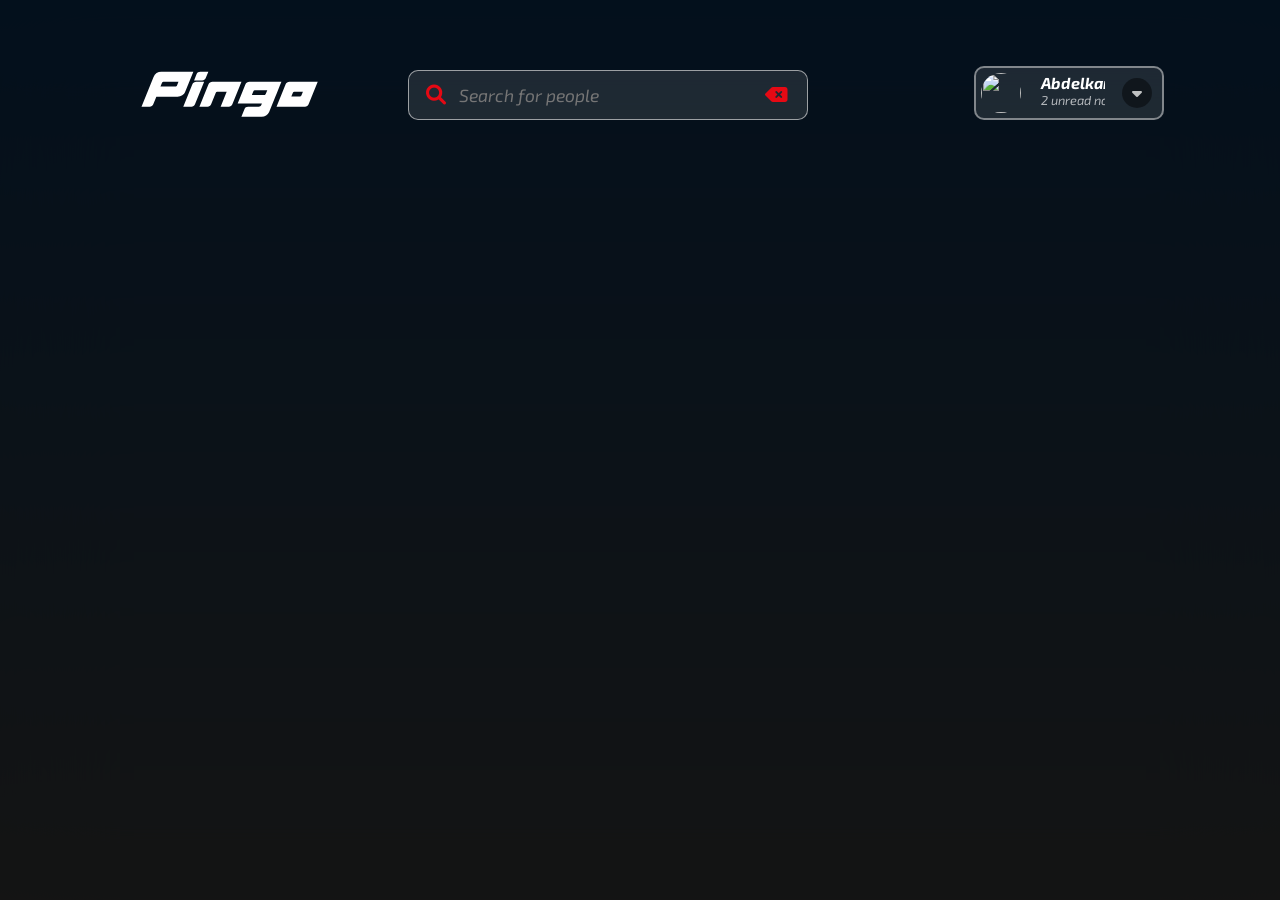
==== frontend/front/index.html @ 572f41f1 "update" ====
<!DOCTYPE html>

<html lang="en">
    <head>
        <meta name="view-transition" content="same-origin" />
        <meta charset="UTF-8">
        <meta name="viewport" content="width=device-width, initial-scale=1.0">
        <link rel="icon" href="images/favicon.ico" type="image/x-icon">
        <link rel="stylesheet" href="styles/style.css">
        <link rel="stylesheet" href="https://cdnjs.cloudflare.com/ajax/libs/font-awesome/6.0.0-beta3/css/all.min.css" integrity="sha512-Fo3rlrZj/k7ujTnHg4CGR2D7kSs0v4LLanw2qksYuRlEzO+tcaEPQogQ0KaoGN26/zrn20ImR1DfuLWnOo7aBA==" crossorigin="anonymous" referrerpolicy="no-referrer" />
        <link rel="stylesheet" href="styles/profile.css">
        <link rel="stylesheet" href="styles/tournament.css">
        <link rel="stylesheet" href="styles/game.css">
        <link href='https://unpkg.com/boxicons@2.1.4/css/boxicons.min.css' rel='stylesheet'>
        <link rel="stylesheet" href="https://cdnjs.cloudflare.com/ajax/libs/font-awesome/6.0.0-beta3/css/all.min.css">
        <link id="bootstrap-id" href="" rel="stylesheet">

        <title>ft_transendence</title>
    </head>
    <body>

        <!-- <header id="search-bar"> -->
        <!---->
        <!-- </header> -->
        <div class="sidebar" id="navbar">
            <div class="top">
                <div class="logo">
                    <i class='bx bxs-planet'></i>
                     &nbsp;
                     &nbsp; 
                     &nbsp;
                    <span>Transendence</span>
                </div>
                <i class="bx bx-menu"id="btn"></i>
            </div>

            <div class="user">
                <img src="./images/42-logo.png" alt="me" class="user-img" id="user-photo">
                <div>
                    <p class="bold"  id="user-username">youssef</p>
                    <p  id="user-email">bourais</p>
                </div>
            </div>

            <ul>
                <li class="nav-icons">
                    <a href="/profile" data-view="/profile" class="barinpute">
                        <i class='bx bxs-group'></i>
                        <span class="nav-item" >Profile</span>

                    </a>
                    <!-- <span class="tooltip">Profile</span> -->

                </li>

                <li class="nav-icons">
                    <a  href="/chat" data-view="/chat" class="barinpute">
                        <i class='bx bxs-conversation'></i>
                        <span class="nav-item">Chat</span>
                    </a>
                    <!-- <span class="tooltip">Chat</span> -->
                </li>


                <li class="nav-icons">
                    <a  href="/game" data-view="/game" class="barinpute">
                        <i class='bx bxs-game' ></i>
                        <span class="nav-item">Game</span>
                    </a>
                    <!-- <span class="tooltip">Game</span> -->
                </li>

                <li class="nav-icons">
                    <a  href="/tournament" data-view="/tournament" class="barinpute">
                        <i class='bx bxs-trophy'></i>
                        <span class="nav-item">Tournament</span>
                    </a>
                    <!-- <span class="tooltip">Tournament</span> -->
                </li>

                <li id="logout" class="last-item">
                    <a href="">
                        <i class="bx bx-log-out"></i>
                        <span class="nav-item">Logout</span>

                    </a>
                    <!-- <span class="tooltip">logout</span> -->
                </li>

            </ul>
        </div>

        <!-- <nav class="navbar"> -->


        <!-- </nav> -->

        <div id="content">
            <div class="container-chat">
                <div class="block-container-nav-bar">
                </div>
               
                <!-- main -->
                <div class="container-main" id="container-main">
                    <!-- start top nav bar -->
                    <div id="bruh" class="container-top" >
                        <div class="container-title">
                            <img src="./images/Pingo.svg" alt="" srcset="">
                        </div>
                        <div class="container-search" style="position: relative;">
                            <div class="search">
                                <input type="search" placeholder="Search for people" id="input_search">
                                <i class="fa-solid fa-magnifying-glass"></i>
                                <i class="fa-solid fa-delete-left" id="delete"></i> 
                            </div>
                            <div class="container-outputs" id="container-outputs">
                                <div class="container-out-image">
                                    <img id="img-search" src="" alt="" srcset="">
                                </div>
                                <div class="container-out-name">
                                    <p id="name-search"></p>
                                </div>
                                <div class="container-out-friend" id="button-friend">
                                    <button >profile</button>
                                </div>
                                <div class="container-out-friend2" id="button-friend2">
                                    <button >No profile</button>
                                </div>
                            </div>

                        </div>
                        
                        <div class="container-profile">
                            <div class="profile">
                                <img class="avatars" src="" alt="">
                                <div class="container-notification">
                                    <p id="nameNotification">Abdelkarim hajji</p>
                                    <p>2 unread notifications</p>
                                </div>
                                <div class="icon-down">
                                    <div class="container-icon">
                                        <i class="fa-solid fa-caret-down"></i>
                                    </div>
                                </div>
                            </div>
                        </div>

                        
                    </div>
                    <!-- end top nav bar -->
                    <div id="con">

                    </div>

                </div>
            </div>
        </div>
        <!-- <div id="loginn">
        </div> -->

        <script type="module" src="app.js"> </script>
        <script src="https://code.jquery.com/jquery-3.5.1.slim.min.js"></script>
        <script src="https://cdn.jsdelivr.net/npm/@popperjs/core@2.9.3/dist/umd/popper.min.js"></script>
        <script src="https://stackpath.bootstrapcdn.com/bootstrap/4.5.2/js/bootstrap.min.js"></script>
    </body>
 
</html>
---- frontend/front/styles/style.css ----
@font-face {
    font-family:'Exo2';
    src: url('../Exo_2/Exo2-Italic-VariableFont_wght.ttf');
    font-weight: 100 900; /* Range of weights */
    font-style: normal;
  }
:root {
    --blue: #1e90ff;
    --white: #ffffff;
    --red: #E50914;



    --one: #583d26;
    --two: #9d6834;
    --black: #010100;
    --three: #2e2b26;
    --gray: #b4b6b3;

    --base1: #2e2b26;
    --base2: #b4b6b3;
    font-size: 16px;
    
}

* {
    margin: 0;
    padding: 0;
    box-sizing: border-box;
}

html, body {
    height: 100%;
    background-image: linear-gradient(var(--blue) , var(--base2));

    overflow: hidden; /* Prevent scrollbars */
    /* background-color: var(--white); */
    /* display: flex; */

    /* background-image: url('../images/and.jpg'); */
}

#container-main-container{
    display: flex; flex-direction: row; align-items: center; justify-content: center;
}

.cart {

    background-image: url('../images/background.jpg');
    width: 410px;
    height: 590px;

    /* border: 2px solid var(--black); /* Border color*/  
    border-radius: 25px;
    padding: 20px;

    /* background-color: var(--black); /* Background color of the square   */
    position: absolute;     /* Allows it to be positioned relative to the parent*/  
    overflow: auto;         /* Allow overflow for resizing  */

    /* Centering the square (uncomment to use)*/ 
    top: 50%;                /* Position square's top edge at 50% of the parent height*/ 
    left: 50%;               /* Position square's left edge at 50% of the parent width*/ 
    transform: translate(-50%, -50%); /* Offset the square by half its width and height to center it*/ 
    
    box-shadow: 0 16px 32px 0 rgba(0, 0, 0, 0.4), 0 24px 80px 0 rgba(0, 0, 0, 0.38);
    /* background-color: rgb(68, 1, 1); */
    
    /* background-image: linear-gradient(var(--blue) , var(--black)); */
    display: flex;
    flex-direction: column;
    justify-content: space-between;
}

#forget-cart {
    width: 400px;
    height: 300px;
}

.profile {
    display: flex;
    justify-content: center;
    align-items: center;
    flex-direction: column;
}

h1 {
    font-size: 1.5rem;
    line-height: 2rem;
    font-weight: 700;
    flex-direction: column; /* Arrange items vertically */
    color: var(--white);
}



#forget-form {
    display: flex;
    flex-direction: column; /* Arrange items vertically */
    gap: 50px; 
    overflow: hidden;

}

#register-form {
    display: flex;
    flex-direction: column; /* Arrange items vertically */
    gap: 50px; 
    overflow: hidden;
    height: 500px;
}

#login-form {
  display: flex;
  flex-direction: column; /* Arrange items vertically */
  gap: 10px;
}


.title {
    text-align: center;
    font-size: 1.5rem;
    line-height: 2rem;
    font-weight: 700;
    color: var(--white);
}
    
.form {
    margin-top: 1.5rem;
}

.input-group {

    display: flex;
    flex-direction: column;
    gap: 7px;
    color: var(--white);

    margin-top: 0.25rem;
    font-size: 0.875rem;
    line-height: 1.25rem;
}

.input-group label { 
   display: block; 
   color: rgba(156, 163, 175, 1); 
   margin-bottom: 4px; 
 } 

.input-group input {
  width: 100%;
  border-radius: 0.375rem;
  border: 1px solid rgba(55, 65, 81, 1);
  outline: 0;
  background-color: rgba(17, 24, 39, 1);
  padding: 0.75rem 1rem;
  color: rgba(243, 244, 246, 1);
}
#password
{
    width: 98%;
}
.input-group input:focus {
  border-color: rgba(167, 139, 250);
}

.forgot {
  display: flex;
  justify-content: flex-end;
  font-size: 0.75rem;
  line-height: 1rem;
  color: rgba(156, 163, 175,1);
  margin: 8px 0 14px 0;
}

.forgot a,.signup a {
  color: rgba(243, 244, 246, 1);
  text-decoration: none;
  font-size: 14px;
}

.forgot a:hover, .signup a:hover {
  text-decoration: underline rgba(167, 139, 250, 1);
}

#login, #login-intra ,#submit, .register{
  display: block;
  width: 100%;

  background-color: var(--black);
  padding: 0.75rem;
  text-align: center;
  color:  var(--white);
  border: none;
  border-radius: 0.375rem;
  font-weight: 600;
  cursor: pointer;
  transition: transform 0.3s ease, background-color 0.3s ease;
}

#login:hover, #login-intra:hover, .register:hover , #submit:hover {
    transform: scale(1.02);
    background-color: var(--blue);
}


.intra {
  display: flex;
  align-items: center;
  padding-top: 1rem;
}

.line {
  height: 1px;
  flex: 1 1 0%;
  background-color: rgba(55, 65, 81, 1);
}

.intra .message {
  padding-left: 0.75rem;
  padding-right: 0.75rem;
  font-size: 0.875rem;
  line-height: 1.25rem;
  color: rgba(156, 163, 175, 1);
}

.signup {
  text-align: center;
  font-size: 0.75rem;
  line-height: 1rem;
  color: rgba(156, 163, 175, 1);
}

[hidden] { display: none; }

.form-group {
  position: relative;
  width: 370px;
}

.form-group svg {
    position: absolute;

    right: 30px;
    bottom: 10px;

    width: 20px;
    height: auto;
    
    fill: gray; /* Color of the icon */
}



/* fake profile*/
/* Reset styles */
* {
    margin: 0;
    padding: 0;
    box-sizing: border-box;
}

body {
    font-family: Arial, sans-serif;
    background-color: #f7f7f7;
    display: flex;
    justify-content: center;
    align-items: center;
    height: 100vh;
}

#profile-container {
    background-color: var(--black);
    color: var(--white);
    padding: 20px;
    border-radius: 10px;
    width: 800px;
    box-shadow: 0 4px 6px rgba(0, 0, 0, 0.1);
    text-align: center;
}

#avatar-section {
    margin-bottom: 20px;
}

#avatar {
    width: 150px;
    height: 150px;
    border-radius: 50%;
    object-fit: cover;
    margin-bottom: 10px;
    border: 2px solid #ddd;
}

#avatar-upload {
    display: block;
    margin: 10px auto;
}

#info-section {
    margin-bottom: 20px;
}

#display-name {
    font-size: 40px;
    color: var(--white);
}

#edit-name {
    margin-top: 10px;
    padding: 5px 10px;
    background-color: #007BFF;
    color: white;
    border: none;
    border-radius: 5px;
    cursor: pointer;
    transition: background-color 0.3s;
}

#edit-name:hover {
    background-color: #0056b3;
}

#stats {
    margin-top: 10px;
    font-size: 18px;
    color: #555;
}

#friends-section, #history-section {
    text-align: left;
    margin-top: 20px;
}

#friends-list, #history-list {
    list-style: none;
    margin-top: 10px;
}

.status {
    float: right;
    font-size: 12px;
    padding: 2px 5px;
    border-radius: 3px;
    color: white;
}

.online {
    background-color: #28a745;
}

.offline {
    background-color: #dc3545;
}


/* #navbar */

#navbar {
    /* display: none;  */
    opacity: 0;
    /* transition: opacity 0.5s ease; */
}

#navbar.visible 
{
    /* display: block; */
    opacity: 1;
}

/* #navbar{ */
/*     /* visibility: hidden; */ 
/*     display: none; */
/*     opacity: 0; */
/*     transition: opacity 0.5s ease; */
/* } */
/**/
/* #navbar.show { */
/*     display: block; */
/*     opacity: 1; */
/* } */

.user-img {
    width: 50px;
    height: 50px;
    border-radius:   100%;
    border: 1px  solid #eee;
    object-fit: cover;
}

.sidebar {
    margin: 0;
    padding: 0;
    box-sizing: border-box;
    font-family: 'Segoe UI', Tahoma, Geneva, Verdana, sans-serif;

    position: absolute;
    top: 0;
    left: 0;
    height: 100vh;
    width: 80px;
    background-color: var(--black);
    padding: 0.4rem 0.8rem;
    /* transition: all 0.5s ease; */
    transition: width 0.5s;
    transition: all 0.5s ease;
    z-index: 5;
}


.sidebar.active {
    width: 260px;
    
}

.sidebar #btn {
    position: absolute;
    color: var(--white);
    top: .4rem;
    left: 50%;
    font-size: 1.8rem;
    line-height: 50px;
    transform: translate(-50%);
    cursor: pointer;
}

.sidebar.active #btn {
    left: 90%;
}

.sidebar .top .logo {
    color: #fff;
    display: flex;
    height: 50px;
    width: 100%;
    align-items: center;

    pointer-events: none;
    opacity: 0;
}

.sidebar.active .top .logo {
    opacity: 1;

    font-weight: bold;
    transition-delay: 0.3s;
}

.user {
    display: flex;
    align-items: center;
    margin: 1rem 0;
}

.user p {
    color: var(--white);
    opacity: 1;
    margin-left: 1rem;
}

.bold {
    font-weight: 600;
}

.sidebar p {
    opacity: 0;
}

.sidebar.active p {
    opacity: 1;

}


.sidebar ul li {
    position: relative;
    list-style-type: none;
    height: 50px;
    white-space: 90%;
    margin: 0.8rem auto;
    line-height: 50px;
}


.sidebar ul li a {
    color: var(--white);
    display: flex;
    align-items: center;
    text-decoration: none;
    border-radius: 0.8rem;
}

.sidebar ul li a:hover {
    background-color: var(--white);
    color: #12171e;
}

.sidebar i:hover
{
    font-size: 25px;;
}

.sidebar ul li a i {
    min-width: 50px;
    text-align: center;
    height: 50px;
    border-radius: 12px;
    line-height: 50px;
}

.sidebar .nav-item {
    opacity: 0;
}

.sidebar.active .nav-item {
    opacity: 1;
    transition-delay: 0.1s;
    font-weight: bold;
}

 .sidebar.active .nav-item { 
     opacity: 1; 
    display: block;
 } 

 .sidebar .nav-item { 
     opacity: 0; 
    display: none;
 } 

/*tootip*/
.sidebar ul li .tooltip {
    /* color: var(--white); */
    position: absolute;
    left: 125px;

    bottom: 25px;
    /* top: 20%; */
    transform: translate(-50%, 50%);
    box-shadow: 0 0.5rem 0.8rem rgba(0, 0, 0, 0.2);
    border-radius: 0.6rem;
    padding: 0.4rem 1.2rem;
    padding: 0.4rem 1.2rem;
    background-color: var(--white);
    color: var(--black);
    line-height: 1.8rem;
    z-index: 20;
    opacity: 0;
}

.sidebar ul li:hover .tooltip {
    opacity: 1;
}


/**/
/* span.tooltip:hover() */
/* { */
/*     cursor: pointer; */
/*     display: none; */
/**/
/* } */

.sidebar.active ul li .tooltip {
    display: none;
}


/*logout*/

.sidebar .last-item {
    position: absolute;
    bottom: 0; 
    width: 70%;
}

.sidebar.active .last-item {
  
    transition-delay: 0.3s;
    width: 90%;
}

.sidebar.active #user-email
{
    font-size: 13px;
    transition-delay: 0.3s;
}


.sidebar.active #user-username
{
    transition-delay: 0.3s;
}

/*otp*/

#otp-cart {
    width: 550px;
    height: 300px;
}


#otp-cart h1
{
    font-size: 2rem;
    color: var(--white);
    font-weight: bold;
}

#otp-message
{
    color: var(--white);
    font-weight: bold;
}

.otpuserInput{
  display: flex;
  justify-content: center;
}

.otpinput{
  margin: 10px;
  height: 35px;
  width: 65px;
  border: none;
  border-radius: 5px;
  text-align: center;
  font-family: arimo;
  font-size: 1.2rem;

    color: var(--black);
    background: var(--white);
    font-weight: bold;

}

#content
{
    width: 100%;
    height: auto;

    display: flex;
    justify-content: center;
    align-items: center;
    flex-direction: column;
}

/* #con{
    /* background-color: var(--white); */
/*

/*chat new shit*/
.chat-container {
    position: absolute;
    top: 0;
    left: 80px;
    right: 0;
    bottom: 0;
    background-color: #6d006223;
    padding: 2rem;
    transition: left 0.5s;
}

.sidebar.active + #content .chat-container {
    left: 260px;
}

.chat-interface {
    background-image: url("../images/lsd.jpg");
    /* filter: blur(8px);
    -webkit-filter: blur(8px); */
    /* background-image: linear-gradient(var(--red) , var(--black)); */
    /* background-color: #000000; */
    border-radius: 8px;
    height: 100%;
    display: flex;
    overflow: hidden;
    box-shadow: 0 4px 6px rgba(0, 0, 0, 0.1);
    width: 100%;
}

.friends-list {
    width: 280px;
    background-color: #111111;
    border-right: 1px solid #333;
    display: flex;
    flex-direction: column;
    transition: width 0.3s ease;
}

.friends-list.shrink {
    width: 80px;
}

.friends-list h2 {
    color: #ffffff;
    padding: 1.5rem;
    margin: 0;
    font-size: 1.2rem;
    border-bottom: 1px solid #333;
}

#friendsList {
    list-style: none;
    padding: 0;
    margin: 0;
    overflow-y: auto;
}

#friendsList li {
    padding: 1rem 1.5rem;
    color: #ffffff;
    cursor: pointer;
    transition: background-color 0.3s;
}

#friendsList li:hover {
    background-color: #222222;
}

.friend-item {
    display: flex;
    align-items: center;
    gap: 1rem;
}

.friend-avatar {
    width: 40px;
    height: 40px;
    border-radius: 50%;
    object-fit: cover;
}

.chat-area {
    flex: 1;
    display: flex;
    flex-direction: column;
    background-color: #000000;
    transition: transform 0.3s ease;
}

.chat-area.hidden {
    transform: translateX(100%);
}

.chat-area.slide-in {
    transform: translateX(0);
}

#chatHeader {
    padding: 1rem;
    color: #ffffff;
    font-weight: bold;
    border-bottom: 1px solid #333;
    background-color: #111111;
    display: flex;
    justify-content: space-between;
    align-items: center;
}

.chat-header-left {
    display: flex;
    align-items: center;
    gap: 1rem;
}

#chatHeaderImage {
    width: 40px;
    height: 40px;
    border-radius: 50%;
    object-fit: cover;
}

.chat-header-right {
    position: relative;
}

#chatOptionsButton {
    background: none;
    border: none;
    color: #ffffff;
    font-size: 1.5rem;
    cursor: pointer;
}

#chatOptionsMenu {
    position: absolute;
    right: 0;
    top: 100%;
    background-color: #222222;
    border-radius: 4px;
    box-shadow: 0 2px 10px rgba(0, 0, 0, 0.1);
    z-index: 10;
}

#chatOptionsMenu button {
    display: block;
    width: 100%;
    padding: 0.5rem 1rem;
    text-align: left;
    background: none;
    border: none;
    color: #ffffff;
    cursor: pointer;
}

#chatOptionsMenu button:hover {
    background-color: #333333;
}

.messages-container {
    flex: 1;
    padding: 1.5rem;
    overflow-y: auto;
    display: flex;
    flex-direction: column;
    gap: 1rem;
}

.messages {
    max-width: 70%;
    padding: 0.8rem 1rem;
    border-radius: 1rem;
    color: #ffffff;
    width: 300px; /* Adjust this value to fine-tune the width */
}

.messages.sent {
    align-self: flex-end;
    background-color: #99185d23;
    border-bottom-right-radius: 0.2rem;
}

.messages.received {
    align-self: flex-start;
    background-color: #333333;
    border-bottom-left-radius: 0.2rem;
}

.message-content {
    word-wrap: break-word;
    word-break: break-word;
    font-size: 0.95rem;
    white-space: pre-wrap;
    max-width: 100%;
}

.input-area {
    padding: 1rem;
    background-color: #111111;
    display: flex;
    gap: 1rem;
    align-items: center;
}

#messageInput {
    flex: 1;
    padding: 0.8rem 1rem;
    border: none;
    border-radius: 0.5rem;
    background-color: #222222;
    color: #ffffff;
    font-size: 0.95rem;
}

#messageInput::placeholder {
    color: #666666;
}

#messageInput:focus {
    outline: none;
    background-color: #333333;
}

#sendButton {
    background-color: #99185d23;
    color: white;
    border: none;
    border-radius: 0.5rem;
    width: 40px;
    height: 40px;
    display: flex;
    align-items: center;
    justify-content: center;
    cursor: pointer;
    transition: background-color 0.3s;
}

#sendButton:hover {
    background-color: #99185d23;
}

#sendButton i {
    font-size: 1.2rem;
}

.messages-container::-webkit-scrollbar,
#friendsList::-webkit-scrollbar {
    width: 6px;
}

.messages-container::-webkit-scrollbar-track,
#friendsList::-webkit-scrollbar-track {
    background: #111111;
}

.messages-container::-webkit-scrollbar-thumb,
#friendsList::-webkit-scrollbar-thumb {
    background: #333333;
    border-radius: 3px;
}

.messages-container::-webkit-scrollbar-thumb:hover,
#friendsList::-webkit-scrollbar-thumb:hover {
    background: #444444;
}

.hidden {
    display: none;
}

@media (max-width: 768px) {
    .messages {
        width: 250px; /* Smaller width for mobile devices */
    }
}

/* Initially hide the translate container */
.translate-container {
    display: none;
    margin-top: 20px; /* Adjust space as needed */
    transition: opacity 0.5s ease, transform 0.5s ease;
    opacity: 0;
    transform: translateY(-10px);
}

/* Show the translate container when sidebar is expanded */
.sidebar.active .translate-container {
    display: block;
    opacity: 1;
    transform: translateY(0);
}

/* Optional: Style the translate container */
#google_translate_element {
    margin-top: 10px;
    text-align: center;
    background-color: var(--black);
    padding: 0.4rem 1.2rem;
    border-radius: 5px;
    box-shadow: 0 4px 6px rgba(0, 0, 0, 0.1);
    transition: background-color 0.3s ease;
}

#google_translate_element:hover {
    background-color: var(--white);
}

.large-text {
    font-size: 1.2em;
}


#chat-container {
    display: flex;
    justify-content: center; /* Horizontally center */
    align-items: center;    /* Vertically center */
    height: 100vh;          /* Make the container fill the viewport */
    text-align: center;     /* Center text inside the div */
    margin: 0;              /* Remove default margin */
}

#not_found {
    max-width: 600px;       /* Optional: Restrict width for better readability */
    font-size: 30px;
}
---- frontend/front/styles/profile.css ----
*
{
    margin: 0;
    padding: 0;
    font-family: 'Exo2';
}

.container-chat {
    width: 100%;
    min-height: 100vh;
    max-width: 100%;
    /* height: auto; */
    background-image: url("../imgs/background.jpg");
    backdrop-filter: blur(50px);
    background-position: center;
    background-repeat: no-repeat;
    background-size: cover;
    display: flex;
    position: relative;
}

.container-chat::after {
    content: "";
    width: 100%;
    height: 100%; 
    background-color: rgba(0, 0, 0, 0.891);
    position: absolute; 
    inset: 0;
    z-index: 1;
    backdrop-filter: blur(5px);
}

.block-container-nav-bar
{
    width: 80px;
    z-index: 0;
    min-height: 100%;
}

.container-nav-bar
{
    z-index: 9;
    height: 100vh;
    width: 80px;
    position: fixed;
    left: 0;
    top: 0;
    background-color:black;
}


.container-nav-bar .container-icon-menu
{
    height: 30%;
    width: 80px;
    display: flex;
    justify-content: center;
    box-sizing: border-box;
    padding-top: 20px;
}
.container-nav-bar .container-icon-menu i
{
    font-size: 45px;
    color: white;
}

.container-nav-bar .container-menu
{
    height: 40%;
    width: 80px;
    display: flex;
    flex-direction: column;
}

.container-nav-bar .container-menu *{
    display: flex;
    justify-content: center;
    align-items: center;
    height: 23%;
}

.container-nav-bar .container-menu
{
    font-size: 30px;
    color: white;
    cursor: pointer;
}

.container-nav-bar .container-menu i:hover
{
    font-size: 27px;
    transition: 0.5s all;
    /* color: var(--red); */
}

.container-nav-bar .container-menu .container-fa-house
{
    position: relative;
}
.container-nav-bar .container-menu .container-fa-house::after
{
    content: "";
    position: absolute;
    left: 0;
    width: 12px;
    height: 50px;
    border-top-right-radius: 5px;
    border-bottom-right-radius: 5px;
    background-color: var(--red);
}
.container-nav-bar .container-settings
{
    height: 30%;
    width: 80px;
    background-color: black;
    display: flex;
    justify-content: center;
    box-sizing: border-box;
    padding-bottom: 50px;
}

.container-nav-bar .container-settings i
{
    font-size: 30px;
    color: white;
    display: flex;
    justify-content: center;
    align-items: end;
    cursor: pointer;
}


.container-chat .container-main
{
    width: 100%;
    min-height: 100vh;
    position: relative;
    z-index: 2;
   
}

.container-chat .container-main .container-top
{
    width: 100%;
    height: 120px;
    display: flex;
    position: relative;
}

.container-title
{
    
    box-sizing: border-box;
    padding-left: 65px;
    width: 25%;
    /* background-color: red; */
    display: flex;
    align-items: end;
}

.container-chat .container-title img
{
    width: 180px;
}

.container-search
{

    width: 45%;
    display: flex;
    justify-content: center;
    align-items: end;
}

.container-search .search
{
    position: relative;
    display: flex;
    justify-content: center;
    align-items: center;
    width: 80%;
}
input[type="search"]::-webkit-search-cancel-button {
    -webkit-appearance: none;
    appearance: none;
}

.container-search .search input
{
    width: 100%;
    height: 50px;
    outline: none;
    border: 1px solid rgba(221, 221, 221, 0.664);
    border-radius: 10px;
    box-sizing: border-box;
    padding-left: 50px;
    background-color: rgba(233, 233, 233, 0.11);
    font-size: 1.1em;
    color: rgba(218, 218, 218, 0.877);
    padding-right: 50px;
}


.container-search .search .fa-magnifying-glass
{
    position: absolute;
    left: 18px;
    font-size: 20px;
    color: var(--red);
   
}

.container-search .search #delete:hover
{
    transition: 0.2s all;
    font-size: 17px;
}

.container-search .search .fa-delete-left
{
    position: absolute;
    right: 20px;
    color: var(--red);
    cursor: pointer;
    font-size: 20px;
}


.container-top .container-profile
{
    width: 33%;
    display: flex;
    justify-content: center;
    align-items:end;
}

@media(max-width: 1987px)
{
    .container-top .container-profile   
    {
        width: 38%;
        
    }
}

.container-top .container-profile .profile
{
    width: 45% ;
    height: 54px ;
    background-color: rgba(233, 233, 233, 0.11) ;
    border-radius: 10px ;
    border: 2px solid rgba(221, 221, 221, 0.521) ;
    display: flex ;
    align-items: center ;
    box-sizing: border-box ;
    padding-left: 5px ;
    flex-direction: row;
}

.container-top .container-profile .profile img
{
    width: 40px;
    height: 40px;
    object-fit: cover;
    border-radius: 50%; 
}
.container-top .container-profile .profile .container-notification
{
    box-sizing: border-box;
    padding-left: 20px;
    padding-top: 5px;
    height: 100%;
    width: 80%;
    overflow: hidden;
    white-space: nowrap;
    text-overflow: ellipsis;
}



.container-top .container-profile .profile .container-notification p:first-of-type
{
    color: white;
    font-weight: bold;
}

.container-top .container-profile .profile .container-notification p:last-child
{
    color: rgba(255, 255, 255, 0.658);
    font-size: 0.8em;
}
.container-top .container-profile .profile .icon-down
{
    width: 100px;
    /* background-color: yellow; */
    display: flex;
    justify-content: end;
    box-sizing: border-box;
    padding-right: 10px;
}

.container-top .container-profile .profile .icon-down .container-icon:hover
{
    transition: 0.5s all;
    background-color: black;
}

.container-top .container-profile .profile .icon-down i
{
    color: rgba(255, 255, 255, 0.737);
    display: flex;
    justify-content: center;
    align-items: center;
}

.container-top .container-profile .profile .icon-down .container-icon
{
    width: 30px;
    height: 30px;
    background-color: rgba(0, 0, 0, 0.449);
    display: flex;
    justify-content: center;
    align-items: center;
    border-radius: 50%;
    cursor: pointer;
}



.container-main-home
{
    width: 100%;
    height: 89vh;
    display: flex;
    justify-content: center;
    align-items: center;

}

.container-main-home .child-container-main-home
{
    background-color: #99185d23;
    width: 95%;
    height: 90%;
    border-radius: 20px;
    border: 2px solid rgb(118, 118, 118);
    display: flex;
    box-sizing: border-box;
    padding-right: 25px;
    padding: 22px;
}

.container-main-home .child-container-main-home .left-side
{
    width: 20%;
    height: 100%;
    border-radius: 20px;
    position: relative;
    padding-right: 0px;
    /* overflow-y: scroll; */
}

.container-main-home .child-container-main-home .left-side::after
{
    /* content: "";
    position: absolute;
    height: 80%;
    right: 0;
    top: 10%;
    border: 1.5px solid rgb(118, 118, 118); */
}

.left-side .title
{
    width: 100%;
    height: 100px;
    color: white;
    font-weight: bold;
    font-size: 2.5em;
    padding-top: 10px;
}

.left-side .container-profile
{
    width: 100%;
    display: flex;
    height: 90px;
    border-radius: 15px;
    color: white;
    border: 2px solid rgb(118, 118, 118);
    position: relative;
    margin-bottom: 50px;
    cursor: pointer;
    background-color: #99185d25;
}
.left-side .container-profile::before
{
    content: "";
    position: absolute;
    width: 95%;
    bottom: -30px;
    left: 2.5%;
    border: 1px solid rgb(164, 164, 164);
}
.left-side .container-profile .container-img
{
    width: 120px;
    display: flex;
    justify-content: center;
    align-items: center;
}

.left-side .container-profile .container-img img
{
    width: 67px;
    border-radius: 50%;
    width: 67px;
    height: 67px;
    object-fit: cover;
    border-radius: 50%;
}
.left-side .container-profile .container-name
{
    display: flex;
    flex-direction: column;
    justify-content: center;
    width: 100%;
}

.left-side .container-profile .container-name p:first-of-type
{
    font-weight: bold;
    font-size: 1.2em;
}
.left-side .container-profile .container-name p:last-of-type
{
    color: rgba(255, 255, 255, 0.606);
}


.left-side .container-setting
{
    width: 100%;
    display: flex;
    height: 90px;
    border-radius: 15px;
    color: white;
    border: 2px solid rgb(118, 118, 118);
    position: relative;
    margin-bottom: 20px;
    cursor: pointer;
}

.left-side .container-setting .container-img
{
    width: 120px;
    display: flex;
    justify-content: center;
    align-items: center;
}

.left-side .container-setting .container-img img
{
    width: 67px;
    border-radius: 50%;
    width: 67px;
    height: 67px;
    object-fit: cover;
    border-radius: 50%;
    /* border-radius: 50%; */
}
.left-side .container-setting .container-name
{
    display: flex;
    flex-direction: column;
    justify-content: center;
    width: 100%;
}

.left-side .container-setting .container-name p:first-of-type
{
    font-weight: bold;
    font-size: 1.2em;
}
.left-side .container-setting .container-name p:last-of-type
{
    color: rgba(255, 255, 255, 0.606);
}

.container-main-home .child-container-main-home .midle-side
{
    width: 53%;
    height: 100%;
    border-radius: 20px;
    border: 2px solid rgb(139, 139, 139);
    margin-left: 25px;
}
.midle-side .container-bg
{
    width: 100%;
    height: 300px;
    display: flex;
    justify-content: center;
    align-items: center;
    padding-top: 10px;
    object-fit: cover;
}

.midle-side .container-bg .child-bg
{
    width: 96%;
    height: 90%;
    background-image: url("../images/background.jpg");
    position: relative;
    border-radius: 20px;
}

.midle-side .container-bg img
{
    width: 130px;
    position: absolute;
    bottom: -40px;
    border-radius: 50%;
    left: 42%;
    width: 130px;
    height: 130px;
    object-fit: cover;
    border-radius: 50%;
}
.midle-side .container-update-info
{
    width: 100%;
    height: 67.5%;
    border-radius: 20px;
    box-sizing: border-box;
    padding-top: 90px;
    display: flex;
    justify-content: center;
}

.midle-side .container-update-info .container-form
{
    width: 60%;
    height: 500px;
    padding-left: 50px;
    padding-right: 50px;
    display: flex;
    flex-direction: column;
    align-items: center;
}

.midle-side .container-update-info .container-switch
{
    width: 90%;
    height: 65px;
    border-radius: 20px;
    /* background-color: white; */
    border: 1px solid rgb(229, 229, 229);
    display: flex;
    color: white;
    font-weight: bold;
    font-size: 1.1em;
    margin-bottom: 30px;
}

.midle-side .container-update-info .container-switch .profile
{
    width: 50%;
    display: flex;
    justify-content: center;
    align-items: center;
    position: relative;
    cursor: pointer;
}

.midle-side .container-update-info .container-switch .profile::after
{
    content: "";
    position: absolute;
    height: 50%;
    border: 1px solid rgba(255, 255, 255, 0.688);
    right: 0;
}

.midle-side .container-update-info .container-switch .security
{
    width: 50%;
    display: flex;
    justify-content: center;
    align-items: center;
    cursor: pointer;
}
.midle-side .container-update-info .container-inputs
{
    width: 90%;
    color: rgba(255, 255, 255, 0.796);
    display: flex;
    padding-top: 30px;
    padding-left: 20px;
    box-sizing: border-box;
    margin-bottom: 30px;
}

.midle-side .container-update-info .container-input
{
    width: 50%;
}
.midle-side .container-update-info .container-input .group
{
    position: relative;
}

.midle-side .container-update-info .container-input .group p
{
    margin-left: 50px;
    color: white;
}

.midle-side .container-update-info .container-input input
{
    background-color: transparent;
    border: 1px solid rgb(180, 180, 180);
    border-radius: 10px;
    height: 50px;
    width: 90%;
    box-sizing: border-box;
    padding-left: 38px;
    padding-right: 10px;
    color: rgb(238, 238, 238);
    outline: none;
    font-size: 17px;
}

.midle-side .container-update-info .container-input p
{
    margin-bottom: 13px;
}
.midle-side .container-update-info .container-input i
{
    position: absolute;
    left: 15px;
    top: 0px;
}

.midle-side .container-update-info .container-email
{
    width: 90%;
    height: 100px;
    /* background-color: red; */
    padding-left: 20px; 
    padding-right: 10px;
    box-sizing: border-box;
    margin-bottom: 30px;
}

.midle-side .container-update-info .container-email p
{
    margin-bottom: 10px;
    color: rgba(255, 255, 255, 0.796);
}
.midle-side .container-update-info .container-email input
{
    background-color: transparent;
    border: 1px solid rgb(180, 180, 180);
    border-radius: 10px;
    height: 50px;
    width: 97%;
    box-sizing: border-box;
    padding-left: 40px;
    padding-right: 10px;
    color: rgb(238, 238, 238);
    outline: none;
    font-size: 17px;
}
.midle-side .container-update-info .container-email .group
{
    position: relative;
}
.midle-side .container-update-info .container-email .group i
{
    position: absolute;
    color: white;
    left: 15px;
    top: 15px;
    font-size: 20px;
    color: rgba(238, 238, 238, 0.87);
}

.midle-side .container-update-info .container-save
{
    width: 90%;
    padding-left: 10px;
    padding-right: 23px;
    display: flex;
    justify-content: end;
    box-sizing: border-box;
    
}

.midle-side .container-update-info .container-save button
{
    width: 150px;
    height: 40px;
    border-radius: 10px;
    cursor: pointer;
    position: relative;
    border: 1px solid black;
    background-color: rgb(150, 33, 33);
    color: white;
}

.midle-side .container-update-info .container-save button:hover
{
    transition: 0.5s all;
    background-color: var(--second-color);
}

.midle-side .container-update-info .container-save i
{
    position: absolute;
    left: 10px;
    top: 11px;
    font-size: 16px;
}

.container-main-home .child-container-main-home .end-side
{
    width: 25%;
    height: 100%;
    border-radius: 20px;
    margin-left: 25px;
    /* background-color: ; */
}

/* //////////////////////////////////////////////////////////////// */


.container-profile-left
{
    width: 100%;
    height: 100%;
    display: flex;
    justify-content: center;
    align-items: center;
}

.child-container-profile-left
{
    width: 100%;
    height: 96%;
    border: 2px solid rgba(207, 207, 207, 0.691);
    border-radius: 20px;
    display: flex;
    flex-direction: column;
    align-items: center;
    box-sizing: border-box;
    padding-top: 15px;
}

.child-container-profile-left .container-background-profile
{
    width: 95%;
    height: 150px;  
    border-radius: 10px;
    display: flex;
    justify-content: center;
    position: relative;
    margin-bottom: 50px;
}

.child-container-profile-left .container-background-profile img:first-child
{
    width: 100%;
    height: 150px;
    object-fit: cover;
    border-radius: 10px;
}

.child-container-profile-left .container-background-profile img:last-child
{
    width: 100px;
    position: absolute;
    top: 100px;
    border-radius: 50%;
    width: 100px;
    height: 100px;
    object-fit: cover;
    border-radius: 50%;
}
.child-container-profile-left .container-name-profile-left
{
    color: white;
    /* background-color: red; */
    width: 100%;
    text-align: center;
    padding-top: 20px;
    margin-bottom: 20px;
}
.child-container-profile-left .container-name-profile-left p:first-child
{
    font-size: 1.4em;
    font-weight: bold;
    margin-bottom: 5px;
}

.child-container-profile-left .container-name-profile-left p:last-child
{
    font-size: 0.9em;
    color: rgba(255, 255, 255, 0.714);
}

.child-container-profile-left .container-send-request
{
    width: 90%;
    height: 100px;
    /* background-color: red; */
    backdrop-filter: blur(50px);
    border: 2px solid rgba(207, 207, 207, 0.381);
    border-radius: 15px;
    display: flex;
    margin-bottom: 20px;
}
.child-container-profile-left .container-send-request i
{
    margin-bottom: 10px;
    font-size: 20px;
    color: white;
}
.child-container-profile-left .container-send-request p
{
    color: rgba(255, 255, 255, 0.848);
    font-size: 0.9em;
}
.child-container-profile-left .container-send
{
    width: 50%;
    display: flex;
    flex-direction: column;
    justify-content: center;
    align-items: center;
    position: relative;
    cursor: pointer;
}

.child-container-profile-left .container-send::after
{
    content: "";
    border: 1px solid rgba(255, 255, 255, 0.691);
    height: 70px;
    position: absolute;
    right: 0px;
}

.child-container-profile-left .container-block
{
    width: 50%;
    display: flex;
    flex-direction: column;
    justify-content: center;
    align-items: center;
    cursor: pointer;
}

.child-container-profile-left .container-history-friends
{
    width: 90%;
    height: 50px;
    border-radius: 15px;
    display: flex;
    justify-content: center;
    align-items: center;
    border: 1px solid rgba(255, 255, 255, 0.691);
    color: rgba(255, 255, 255, 0.857);
    margin-bottom: 20px;
   
}

.child-container-profile-left .container-history-friends .contaienr-history-profile
{
    width: 50%;
    display: flex;
    justify-content: center;
    position:relative;
    cursor: pointer;
}

/* .child-container-profile-left .container-history-friends .contaienr-history-profile::after
{
    content: "";
    border: 1px solid rgba(255, 255, 255, 0.691);
    height: 30px;
    position: absolute;
    right: 0px;
    top: -7px;
} */

.child-container-profile-left .container-history-friends .container-friends-profile
{
    width: 50%;
    display: flex;
    justify-content: center;
    cursor: pointer;
}

.child-container-profile-left .container-chalange
{
    width: 90%;
    height: 47%;
    border-radius: 20px;
    border: 1px solid rgba(255, 255, 255, 0.691);
    display: flex;
    align-items: center;
    box-sizing: border-box;
    padding-top: 15px;
    flex-direction: column;
    overflow-y: scroll;
    margin-bottom: 25px;
}
.child-container-profile-left .container-chalange::-webkit-scrollbar {

    width: 0px;
    /* color: white; */
}


.child-container-profile-left .container-chalange .child-container-chalange
{
    width: 93%;
    height: 50px;
    border-radius: 10px;
    display: flex;
    border: 1px solid rgba(255, 255, 255, 0.691);
    border-radius: 10px;
    margin-bottom: 15px;
    padding-top: 5px;
    padding-bottom: 5px;
}

.child-container-chalange .contaienr-chalange-img-left
{
    width: 40%;
    height: 100%;
    /* background-color: #272729; */
    
    display: flex;
    align-items: center;
    padding-left: 10px;
    box-sizing: border-box;
}

.child-container-chalange .contaienr-chalange-img-left img
{
    width: 40px;
    border-radius: 50%;
}

.child-container-chalange .contaienr-chalange-img-left p
{
    color: white;
    margin-left: 10px;
    font-weight: bold;
}

.child-container-chalange .container-VS
{
    width: 20%;
    height: 100%;
    display: flex;
    justify-content: center;
    align-items: center;
    color: rgba(255, 255, 255, 0.795);
    font-weight: bold;
    position: relative;
}

.child-container-chalange .container-VS::after
{
    content: "ping pong";
    font-size: 0.1em;
    font-weight: 300;
    width: 60px;
    height: 14px;
    position: absolute;
    bottom: -5px;
    border-top-right-radius: 7px;
    border-top-left-radius: 7px;
    border: solid rgba(255, 255, 255, 0.691);
    border-width: 1px 1px 0 1px;
    display: flex;
    justify-content: center;
    align-items: center;
}

.child-container-chalange .contaienr-chalange-img-right
{
    width: 40%;
    height: 100%;
    display: flex;
    align-items: center;
    justify-content: end;
    box-sizing: border-box;
    padding-right: 10px;
}

.child-container-chalange .contaienr-chalange-img-right p
{
    color: white;
    font-weight: bold;
    margin-right:   10px;
    
}

.child-container-chalange .contaienr-chalange-img-right img
{
    width: 40px;
    border-radius: 50%;
}
.list-friends-profile
{
    overflow-y: scroll;
    height: 570px;

}

.container-friends-profiles
{
    width: 100%;
    height: 50px;
    border-radius: 15px;
    color: white;
    display: flex;
    justify-content: center;
    align-items: center;
    margin-bottom: 20px;
    border: solid rgba(255, 255, 255, 0.691);
}






.container-edit
    {
        width: 100%;
        height: 100%;
        position: absolute;
        left: 0;
        top: 0;
        background-color: rgba(0, 0, 0, 0.399);
        z-index: 12;
        display: flex;
        justify-content: center;
        align-items: center;
        box-sizing: border-box;
        display: none;
    }

    .container-edit .container-card-edit
    {
        /* opacity: 0.8; */
        background-image: url('./../images/and');
        width: 600px;
        height: 600px;
        background-color: black;
        border-radius: 20px;
        padding-top: 35px;
    }

    .container-edit .container-card-edit .container-icone
    {
        /* background-color: red; */
        color: white;
        margin-bottom: 50px;
        position: relative;
        display: flex;
        justify-content: center;
        align-items: center;
    
    }

    .container-edit .container-card-edit .container-icone i
    {
        font-size: 17px;
        display: flex;
        justify-content: center;
        align-items: center;
        padding-top:50px;
    }

    .container-edit .container-card-edit .container-card-edit-inputs
    {
        /* background-color: red; */
        display: flex;
        justify-content: center;
        align-items: center;
        flex-direction: column;
        width: 100%;
        margin-bottom: 20px;
        
    }


    .container-edit .container-card-edit .container-card-edit-inputs input
    {
        display: block;
        width: 300px;
        height: 40px;
        border:1px solid rgba(255, 255, 255, 0.691);
        border-radius: 10px;
        background-color: rgb(238, 238, 238);
        box-sizing: border-box;
        padding-left: 35px;
        padding-right: 20px;
        outline: none;
        margin-bottom: 20px;
    }
    .container-edit .container-card-edit .container-card-edit-inputs .container-each-input
    {
        position: relative;
    }
    .container-edit .container-card-edit .container-card-edit-inputs i
    {
        position: absolute;
        z-index: 1;
        left: 12px;
        top: 10px;
        color: #99185D;
        font-size: 17px;
        /* color: ; */
    }
    .container-edit .container-card-edit .container-card-edit-inputs .container-save
    {
        width: 300px;
        display: flex;
        justify-content: space-around;
        align-items: end;
    }
    .container-edit .container-card-edit .container-card-edit-inputs .container-save button
    {
        width: 100px;
        height: 35px;
        border-radius: 10px;
        border: 1px solid black;
        background-color: #99185D;
        font-weight: bold;
        cursor: pointer;
        padding: 0;
        font-size: 13px;
    }
    .container-edit .container-card-edit .container-card-edit-inputs .container-save button:hover
    {
        background-color: #7b1049;
        transition: 0.5s;
    }

    .errorInput
    {
        color: #99185D;
        font-weight: bold;
        display: flex;
        justify-content: center;
        align-items: center;
        margin-bottom: 20px;
        display: none;
    }
    
    .container-edit .container-card-edit .container-card-edit-inputs .container-each-input2
    {
        position: relative;
        color: white;
        display: flex;
        /* background-color: red; */
        align-items: center;
        width: 300px;
        
    }
    .container-edit .container-card-edit .container-card-edit-inputs .container-each-input2 input
    {
        display: block;
        width: 25px;
        height: 25px;
        border:1px solid rgba(255, 255, 255, 0.691);
        border-radius: 10px;
        background-color: rgb(238, 238, 238);
        box-sizing: border-box;
        padding-left: none;
        padding-right: none;
        outline: none;
        margin-bottom: 0px;

    }
    

    .containerInputFile
    {
        /* background-color: rebeccapurple; */
        position: relative;
        width: 100px;
        height: 100px;
    }
    .containerInputFile i
    {
        color: black;
        position: absolute;
        z-index: 5;
        left: 40px;
    }
    .containerInputFile img
    {
        width: 100px;
        height: 100px;
        border-radius: 50%;
        position: absolute;
        z-index: 4;
    }
    .file-label {
        background-color: white; /* Green background */
        color: rgb(130, 130, 130);
        padding-left:0px;
        padding-top: 0px;
        cursor: pointer;
        display: inline-block;
        font-size: 16px;
        width: 100px;
        height: 100px;
        border-radius: 50%;
        background-color: transparent;
        position: absolute;
        z-index: 6;
        display: flex;
        justify-content: center;
        align-items: center;
    }
    
    .file-label:hover{
        background-color: rgba(0, 0, 0, 0.269); /* Darker green on hover */
    }
---- frontend/front/styles/tournament.css ----
*
{
    margin: 0;
    padding: 0;
    font-family: 'Exo2';
}

.container-chat {
    width: 100%;
    min-height: 100vh;
    max-width: 2600px;
    /* height: auto; */
    background-image: url("../imgs/background.jpg");
    backdrop-filter: blur(50px);
    background-position: center;
    background-repeat: no-repeat;
    background-size: cover;
    display: flex;
    position: relative;
}

.container-chat::after {
    content: "";
    width: 100%;
    height: 100%; 
    background-color: rgba(0, 0, 0, 0.891);
    position: absolute; 
    inset: 0;
    z-index: 1;
    backdrop-filter: blur(5px);
}

.block-container-nav-bar
{
    width: 80px;
    z-index: 2;
    min-height: 100%;
}

.container-nav-bar
{
    z-index: 9;
    height: 100vh;
    width: 80px;
    position: fixed;
    left: 0;
    top: 0;
    background-color:black;
}


.container-nav-bar .container-icon-menu
{
    height: 30%;
    width: 80px;
    display: flex;
    justify-content: center;
    box-sizing: border-box;
    padding-top: 20px;
}
.container-nav-bar .container-icon-menu i
{
    font-size: 45px;
    color: white;
}

.container-nav-bar .container-menu
{
    height: 40%;
    width: 80px;
    display: flex;
    flex-direction: column;
}

.container-nav-bar .container-menu *{
    display: flex;
    justify-content: center;
    align-items: center;
    height: 23%;
}

.container-nav-bar .container-menu
{
    font-size: 30px;
    color: white;
    cursor: pointer;
}

.container-nav-bar .container-menu i:hover
{
    font-size: 27px;
    transition: 0.5s all;
    /* color: var(--red); */
}

.container-nav-bar .container-menu .container-fa-winer
{
    position: relative;
}
.container-nav-bar .container-menu .container-fa-winer::after
{
    content: "";
    position: absolute;
    left: 0;
    width: 12px;
    height: 50px;
    border-top-right-radius: 5px;
    border-bottom-right-radius: 5px;
    background-color: var(--red);
}
.container-nav-bar .container-settings
{
    height: 30%;
    width: 80px;
    background-color: black;
    display: flex;
    justify-content: center;
    box-sizing: border-box;
    padding-bottom: 50px;
}

.container-nav-bar .container-settings i
{
    font-size: 30px;
    color: white;
    display: flex;
    justify-content: center;
    align-items: end;
    cursor: pointer;
}


.container-chat .container-main
{
    width: 100%;
    min-height: 100vh;
    position: relative;
    z-index: 2;
   
}

.container-chat .container-main .container-top
{
    width: 100%;
    height: 120px;
    display: flex;
}

.container-title
{
    
    box-sizing: border-box;
    padding-left: 65px;
    width: 25%;
    /* background-color: red; */
    display: flex;
    align-items: end;
}

.container-chat .container-title img
{
    width: 180px;
}

.container-search
{

    width: 45%;
    display: flex;
    justify-content: center;
    align-items: end;
}

.container-search .search
{
    position: relative;
    display: flex;
    justify-content: center;
    align-items: center;
    width: 80%;
}
input[type="search"]::-webkit-search-cancel-button {
    -webkit-appearance: none;
    appearance: none;
}

.container-search .search input
{
    width: 100%;
    height: 50px;
    outline: none;
    border: 1px solid rgba(221, 221, 221, 0.664);
    border-radius: 10px;
    box-sizing: border-box;
    padding-left: 50px;
    background-color: rgba(233, 233, 233, 0.11);
    font-size: 1.1em;
    color: rgba(218, 218, 218, 0.877);
    padding-right: 50px;
}


.container-search .search .fa-magnifying-glass
{
    position: absolute;
    left: 18px;
    font-size: 20px;
    color: var(--red);
   
}

.container-search .search #delete:hover
{
    transition: 0.2s all;
    font-size: 17px;
}

.container-search .search .fa-delete-left
{
    position: absolute;
    right: 20px;
    color: var(--red);
    cursor: pointer;
    font-size: 20px;
}


.container-top .container-profile
{
    width: 33%;
    display: flex;
    justify-content: center;
    align-items:end;
}

@media(max-width: 1987px)
{
    .container-top .container-profile   
    {
        width: 38%;
        
    }
}

.container-top .container-profile .profile
{
    width: 45%;
    height: 54px;
    background-color: rgba(233, 233, 233, 0.11);
    border-radius: 10px;
    border: 2px solid rgba(221, 221, 221, 0.521);
    display: flex;
    align-items: center;
    box-sizing: border-box;
    padding-left: 5px;
}

.container-top .container-profile .profile img
{
    width: 40px;
    border-radius: 50%;
}
.container-top .container-profile .profile .container-notification
{
    box-sizing: border-box;
    padding-left: 20px;
    padding-top: 5px;
    height: 100%;
    width: 80%;
    overflow: hidden;
    white-space: nowrap;
    text-overflow: ellipsis;
}



.container-top .container-profile .profile .container-notification p:first-of-type
{
    color: white;
    font-weight: bold;
}

.container-top .container-profile .profile .container-notification p:last-child
{
    color: rgba(255, 255, 255, 0.658);
    font-size: 0.8em;
}
.container-top .container-profile .profile .icon-down
{
    width: 100px;
    /* background-color: yellow; */
    display: flex;
    justify-content: end;
    box-sizing: border-box;
    padding-right: 10px;
}

.container-top .container-profile .profile .icon-down .container-icon:hover
{
    transition: 0.5s all;
    background-color: black;
}

.container-top .container-profile .profile .icon-down i
{
    color: rgba(255, 255, 255, 0.737);
    display: flex;
    justify-content: center;
    align-items: center;
}

.container-top .container-profile .profile .icon-down .container-icon
{
    width: 30px;
    height: 30px;
    background-color: rgba(0, 0, 0, 0.449);
    display: flex;
    justify-content: center;
    align-items: center;
    border-radius: 50%;
    cursor: pointer;
}


.container-main-home
{
    width: 100%;
    height: 89vh;
    display: flex;
    justify-content: center;
    align-items: center;

}

.container-main-home .child-container-main-home
{
    background-color: rgba(255, 255, 255, 0);
    width: 95%;
    height: 90%;
    border-radius: 20px;
    border: 0px solid rgb(118, 118, 118);
    display: flex;
    box-sizing: border-box;
    justify-content: space-around;
    /* padding-right: 25px;
    padding: 22px; */
}

.container-main-home .child-container-main-home .left-side
{
    width: 22.5%;
    height: 100%;
    border-radius: 20px;
    position: relative;
    /* padding-right: 30px; */
    border: 2px solid rgb(118, 118, 118);
    background-color: #99185d23;
    padding: 15px;
    /* overflow: hidden; */
}


.container-main-home .child-container-main-home .left-side .titles
{
    width: 100%;
    color: white;
    box-sizing: border-box;
    padding-left: 25px;
    padding-top: 15px;
}

.container-main-home .child-container-main-home .left-side .titles p:first-child
{
    font-size: 2.5em;
    font-weight: bold;
    margin-bottom: 50px;
}

.container-main-home .child-container-main-home .left-side .titles p:last-child
{
    font-size: 1em;
    color: rgba(255, 255, 255, 0.779);
    margin-bottom: 30px;
}

.container-main-home .child-container-main-home .left-side .container-best-players
{
    width: 100%;
    height: 80%;
    border-radius: 20px;
    overflow-y: scroll;
    display: flex;
    flex-direction: column;
    align-items: center;
}

.container-main-home .child-container-main-home .left-side .container-best-player
{
    width: 92%;
    padding: 10px 0;
    margin-bottom: 15px;
    border-radius: 20px;
    display: flex;
    border: 2px solid rgb(118, 118, 118);
    cursor: pointer;
}

.container-main-home .child-container-main-home .left-side .container-best-player:hover
{
    transition: 0.5s all;
    background-color: #66103e71;
}

.container-main-home .child-container-main-home .left-side .container-best-player .container-img
{
    width: 100px;
    height: 100%;
    display: flex;
    justify-content: center;
    align-items: center;
}

.container-main-home .child-container-main-home .left-side .container-best-player .container-img img
{
    width: 60px;
    border-radius: 50%;
}

.container-main-home .child-container-main-home .left-side .container-best-player .container-name
{
    width: 50%;
    height: 100%;
    color: white;
    display: flex;
    flex-direction: column;
    justify-content: center;
}

.container-main-home .child-container-main-home .left-side .container-best-player .container-name p:first-child
{
    font-size: 1.1em;
}

.container-main-home .child-container-main-home .left-side .container-best-player .container-name p:last-child
{
    font-size: 0.8em;
    color: rgba(255, 255, 255, 0.805);
}

.container-main-home .child-container-main-home .left-side .container-best-player .container-badge
{
    width: 30%;
    height: 100%;
    display: flex;
    justify-content: end;
    align-items: center;
    box-sizing: border-box;
    padding-right:8px;
}
.container-main-home .child-container-main-home .left-side .container-best-player .container-badge img
{
    width: 40px;
}
::-webkit-scrollbar {

    width: 0px;
}
.container-main-home .child-container-main-home .midle-side
{
    width: 75%;
    height: 100%;
    border-radius: 20px;
    position: relative;
    border: 2px solid rgb(118, 118, 118);
    background-color: #99185d23;
    display: flex;
    flex-direction: column;
    align-items: center;
}

.container-main-home .child-container-main-home .midle-side .top
{
    width: 98%;
    height: 100px;
    /* background-color: red; */
    display: flex;
}

.container-main-home .child-container-main-home .midle-side .top .first-halef
{
    width: 50%;
    height: 100%;
    /* background-color: wheat; */
    box-sizing: border-box;
    padding-left: 20px;
    display: flex;
    align-items: center;
    color: white;
}

.container-main-home .child-container-main-home .midle-side .top .first-halef i
{
    font-size: 2.4em;
}

.container-main-home .child-container-main-home .midle-side .top .first-halef p
{
    font-size: 1.8em;
    font-weight: bold;
    margin-left: 15px;
}

.container-main-home .child-container-main-home .midle-side .top .second-halef
{
    width: 50%;
    height: 100%;
    display: flex;
    justify-content: end;
    align-items: center;
    box-sizing: border-box;
    padding-right: 30px;
}

.container-main-home .child-container-main-home .midle-side .top .second-halef button
{
    width: 150px;
    height: 50px;
    border-radius: 10px;
    border: 1px solid white;
    color: white;
    background-color: var(--red);
    cursor: pointer;
    font-size:0.9em;
}

.container-main-home .child-container-main-home .midle-side .top .second-halef button:hover
{
    transition: 0.5s all;
    background-color: var(--second-color);
}

.container-main-home .child-container-main-home .midle-side .midle
{
    width: 100%;
    height: 380px;
    display: flex;
    justify-content: center;
    align-items: center;
}
.container-main-home .child-container-main-home .midle-side .midle .container-midle
{
    width: 97%;
    height: 100%;
    border-radius: 20px;
    border: 2px solid rgb(137, 137, 137);
    display: flex;
    justify-content: center;
    /* position: relative; */
    /* overflow: hidden; */
}
.midle-side .midle .container-midle .first-player
{
    position: absolute;
    width: 250px;
    height: 60px;
    /* background-color: red; */
    border-radius: 15px;
    top: 50px;
    left: 50px;
    border: 2px solid rgb(137, 137, 137);
}
.midle-side .midle .container-midle .first-player::after
{
    content: "";
    position: absolute;
    width: 150px;
    height: 60px;
    right: -152px;
    top: 30px;
    border-top: 2px solid rgb(137, 137, 137);
    border-right: 2px solid rgb(137, 137, 137);
    border-top-right-radius: 30px;
    /* background-color: yellow; */
}

.midle-side .midle .container-midle .second-player
{
    position: absolute;
    width: 250px;
    height: 60px;
    border: 2px solid rgb(137, 137, 137);
    border-radius: 15px;
    bottom: 50px;
    left: 50px;
}
.midle-side .midle .container-midle .second-player::after
{
    content: "";
    position: absolute;
    width: 150px;
    height: 60px;
    right: -152px;
    bottom: 30px;
    border-bottom: 2px solid rgb(137, 137, 137);
    border-right: 2px solid rgb(137, 137, 137);
    border-bottom-right-radius: 30px;

}
.midle-side .midle .container-midle .first-winner
{
    position: absolute;
    width: 250px;
    height: 60px;
    border: 2px solid rgb(137, 137, 137);
    border-radius: 15px;
    bottom: 143px;
    left: 320px;
}

.midle-side .midle .container-midle .first-winner::after
{
    content: "";
    position: absolute;
    width: 150px;
    right: -152px;
    bottom: 30px;
    border-bottom: 2px solid rgb(137, 137, 137);
    border-right: 2px solid rgb(137, 137, 137);

}
.midle-side .midle .container-midle .third-player
{
    position: absolute;
    width: 250px;
    height: 60px;
    border: 2px solid rgb(137, 137, 137);
    border-radius: 15px;
    bottom: 50px;
    right: 50px;
}

.midle-side .midle .container-midle .third-player::after
{
    content: "";
    position: absolute;
    width: 150px;
    height: 60px;
    left: -152px;
    bottom: 30px;
    border-bottom: 2px solid rgb(137, 137, 137);
    border-left: 2px solid rgb(137, 137, 137);
    border-bottom-left-radius: 30px;
}

.midle-side .midle .container-midle .forth-player
{
    position: absolute;
    width: 250px;
    height: 60px;
    /* background-color: red; */
    border-radius: 15px;
    top: 50px;
    right: 50px;
    border: 2px solid rgb(137, 137, 137);
}

.midle-side .midle .container-midle .forth-player::after
{
    content: "";
    position: absolute;
    width: 150px;
    height: 60px;
    left: -152px;
    top: 30px;
    border-top: 2px solid rgb(137, 137, 137);
    border-left: 2px solid rgb(137, 137, 137);
    border-top-left-radius: 30px;
    /* background-color: yellow; */
}
.midle-side .midle .container-midle .second-winner
{
    position: absolute;
    width: 250px;
    height: 60px;
    border: 2px solid rgb(137, 137, 137);
    border-radius: 15px;
    bottom: 143px;
    right: 320px;
}
.midle-side .midle .container-midle .second-winner::after
{
    content: "";
    position: absolute;
    width: 150px;
    left: -152px;
    bottom: 30px;
    border-bottom: 2px solid rgb(137, 137, 137);
    border-right: 2px solid rgb(137, 137, 137);

}

.midle-side .midle .container-midle .winner
{
    position: absolute;
    width: 200px;
    height: 200px;
    left: 718px;
    top: 80px;
    border-radius: 20px;
    border: 2px solid rgb(137, 137, 137);
    z-index: 2;
}

.container-main-home .child-container-main-home .midle-side .bottom
{
    width: 100%;
    height: 51%;
    /* background-color: red; */
    display: flex;
    justify-content: center;
    align-items: end;
    padding-bottom: 20px;
    box-sizing: border-box  ;
}

.child-container-main-home .midle-side .bottom .container-bottom
{
    width: 97%;
    height: 94%;
    border-radius: 20px;
    border: 2px solid rgb(137, 137, 137);
}
.child-container-main-home .midle-side .bottom .container-bottom .container-title
{
    width: 100%;
    color: white;
    display: flex;
    justify-content: center;
    padding: 15px 0 10px 0;
    font-size: 1.3em;
}

.child-container-main-home .midle-side .bottom .container-bottom .container-details
{
    width: 100%;
    height: 89%;
    display: flex;
}

.child-container-main-home .midle-side .bottom .container-bottom .container-details .first-side
{
    width: 50%;
    position: relative;
    display: flex;
    flex-direction: column;
    box-sizing: border-box;
    padding-top: 22px;
}

.child-container-main-home .midle-side .bottom .container-bottom .container-details .first-side::after
{
    content: "";
    position: absolute;
    top: 5%;
    height: 90%;
    border: 2px solid rgb(137, 137, 137);
    border-radius: 20px;
    right: 0;
}

.bottom .container-bottom .container-details .first-side .container-row
{
    width: 100%;
    height: 80px;
    display: flex;
    justify-content: center;
    align-items: center;
    position: relative;
    margin-bottom: 25px;
}

.bottom .container-bottom .container-details .first-side .container-row::after
{
    content: "";
    position: absolute;
    left: 0;
    width: 12px;
    height: 70px;
    background-color: #f93636;
    border-top-right-radius: 10px;
    border-bottom-right-radius: 10px;
}

.bottom .container-bottom .container-details .first-side .container-row::before
{
    content: "";
    position: absolute;
    right: 2.5px;
    width: 12px;
    height: 70px;
    background-color: #43C07D;
    border-top-left-radius: 10px;
    border-bottom-left-radius: 10px;
}

.bottom .container-bottom .container-details .first-side .container-row .child-container-row
{
    width: 93%;
    height: 90%;
    border-radius: 15px;
    border: 2px solid rgb(137, 137, 137);
    display: flex;
}

.first-side .container-row .child-container-row .first-part
{
    width: 40%;
    height: 100%;
    color: white;
    display: flex;
    align-items: center;
}
.first-side .container-row .child-container-row .first-part p
{
    margin-left: 15px;
    font-size: 1.2em;
}
.first-side .container-row .child-container-row .first-part .container-img
{
    height: 100%;
    width: 35%;
    display: flex;
    justify-content: center;
    align-items: center;
}

.first-side .container-row .child-container-row .first-part .container-img img
{
    width: 60px;
    border-radius: 50%;
    
}

.first-side .container-row .child-container-row .third-part
{
    width: 40%;
    height: 100%;
    color: white;
    display: flex;
    align-items: center;
    justify-content: end;
}
.first-side .container-row .child-container-row .third-part p
{
    margin-right: 15px;
    font-size: 1.2em;
}
.first-side .container-row .child-container-row .third-part .container-img
{
    height: 100%;
    width: 35%;
    display: flex;
    justify-content: center;
    align-items: center;
}

.first-side .container-row .child-container-row .third-part .container-img img
{
    width: 60px;
    border-radius: 50%;
    
}

.first-side .container-row .child-container-row .second-part
{
    width: 20%;
    height: 100%;
    display: flex;
    justify-content: end;
    align-items: center;
    flex-direction: column;
    overflow: hidden;
    /* position: relative; */
}

.first-side .container-row .child-container-row .second-part p
{
    font-size: 1.4em;
    color: white;
    font-weight: bold;
    margin-bottom: 5px;
    
}



.first-side .container-row .child-container-row .second-part .container-time
{
    color: white;
    border: 2px solid rgb(137, 137, 137);
    border-bottom: none;
    bottom: 0;
    padding: 1.5px 15px;
    border-top-right-radius: 10px;
    border-top-left-radius: 10px;
    text-align: center;
}
@media(max-width: 2074px)
{
    .first-side .container-row .child-container-row .second-part .container-time
{
    color: white;
    border: 2px solid rgb(137, 137, 137);
    border-bottom: none;
    bottom: 0;
    padding: 1.5px 15px;
    border-top-right-radius: 10px;
    border-top-left-radius: 10px;
    text-align: center;
    font-size: 0.8em;
}
}

/* second halef */

.child-container-main-home .midle-side .bottom .container-bottom .container-details .second-halef
{
    width: 50%;
    position: relative;
    display: flex;
    flex-direction: column;
    box-sizing: border-box;
    padding-top: 22px;
}

.bottom .container-bottom .container-details .second-halef .container-row
{
    width: 100%;
    height: 80px;
    display: flex;
    justify-content: center;
    align-items: center;
    position: relative;
    margin-bottom: 25px;
}



.bottom .container-bottom .container-details .second-halef .container-row .child-container-row
{
    width: 93%;
    height: 90%;
    border-radius: 15px;
    border: 2px solid rgb(137, 137, 137);
    display: flex;
}

.second-halef .container-row .child-container-row .first-part
{
    width: 40%;
    height: 100%;
    color: white;
    display: flex;
    align-items: center;
}
.second-halef .container-row .child-container-row .first-part p
{
    margin-left: 15px;
    font-size: 1.2em;
}
.second-halef .container-row .child-container-row .first-part .container-img
{
    height: 100%;
    width: 35%;
    display: flex;
    justify-content: center;
    align-items: center;
}

.second-halef .container-row .child-container-row .first-part .container-img img
{
    width: 60px;
    border-radius: 50%;
    
}

.second-halef .container-row .child-container-row .third-part
{
    width: 40%;
    height: 100%;
    color: white;
    display: flex;
    align-items: center;
    justify-content: end;
}
.second-halef .container-row .child-container-row .third-part p
{
    margin-right: 15px;
    font-size: 1.2em;
}
.second-halef .container-row .child-container-row .third-part .container-img
{
    height: 100%;
    width: 35%;
    display: flex;
    justify-content: center;
    align-items: center;
}

.second-halef .container-row .child-container-row .third-part .container-img img
{
    width: 60px;
    border-radius: 50%;
    
}

.second-halef .container-row .child-container-row .second-part
{
    width: 20%;
    height: 100%;
    display: flex;
    justify-content: end;
    align-items: center;
    flex-direction: column;
    overflow: hidden;
    /* position: relative; */
}

.second-halef .container-row .child-container-row .second-part p
{
    font-size: 1.4em;
    color: white;
    font-weight: bold;
    margin-bottom: 5px;
    
}



.second-halef .container-row .child-container-row .second-part .container-time
{
    color: white;
    border: 2px solid rgb(137, 137, 137);
    border-bottom: none;
    bottom: 0;
    padding: 1.5px 15px;
    border-top-right-radius: 10px;
    border-top-left-radius: 10px;
    text-align: center;
}
@media(max-width: 2074px)
{
    .second-halef .container-row .child-container-row .second-part .container-time
{
    color: white;
    border: 2px solid rgb(137, 137, 137);
    border-bottom: none;
    bottom: 0;
    padding: 1.5px 15px;
    border-top-right-radius: 10px;
    border-top-left-radius: 10px;
    text-align: center;
    font-size: 0.8em;
}
}

.container-chat .container-main .container-outputs
{
    position: absolute;
    top: 150px;
    left: 5%;
    width: 90%;
    height: 80px;
    border-radius: 15px;
    background-color: black;
    z-index: 1000;
    display: flex;
    justify-content: center;
    align-items: center;
    color: white;
    display: none;
}

.container-chat .container-main .container-outputs .container-out-image
{
    width: 80px;
    height: 100%;
    /* background-color: red; */
    display: flex;
    /* justify-content: center; */
    padding-left: 15px;
    align-items: center;
    box-sizing: border-box;
}
.container-chat .container-main .container-outputs .container-out-image img
{
    width: 60px;
    height: 60px;
    object-fit: cover;
    border-radius: 50%;
    z-index: 5;
}

.container-chat .container-main .container-outputs .container-out-name
{
    width: 67%;
    height: 100%;
    /* background-color: blue; */
    box-sizing: border-box;
    display: flex;
    align-items: center;
    font-size: 18px;
    overflow: hidden;
    padding-left: 10px;
}   

.container-chat .container-main .container-outputs .container-out-friend
{
    width: 20%;
    height: 100%;
    display: flex;
    justify-content: center;
    align-items: center;
    box-sizing: border-box;
    padding-right: 5px;
    display: none;
}

.container-chat .container-main .container-outputs .container-out-friend button
{
    width: 120px;
    height: 40px;
    border: 1px solid black;
    border-radius: 10px;
    background-color: var(--red);
    color: white;
    cursor: pointer;
}

.container-chat .container-main .container-outputs .container-out-friend button:hover
{
    background-color: rgb(173, 1, 1);
    transition: 0.5s all;
}


.container-chat .container-main .container-outputs .container-out-friend2
{
    width: 20%;
    height: 100%;
    display: flex;
    justify-content: center;
    align-items: center;
    box-sizing: border-box;
    padding-right: 5px;
}

.container-chat .container-main .container-outputs .container-out-friend2 button
{
    width: 120px;
    height: 40px;
    border: 1px solid black;
    padding: 0;
    border-radius: 10px;
    background-color: var(--red);
    color: white;
    cursor: pointer;
}

.container-chat .container-main .container-outputs .container-out-friend2 button:hover
{
    background-color: rgb(173, 1, 1);
    transition: 0.5s all;
}
---- frontend/front/styles/game.css ----
body {
    margin: 0;
    display: flex;
    place-items: center;
    min-width: 320px;
    min-height: 100vh;
    font-family: Arial, sans-serif;
    background-color: #242424;
    color: rgba(255, 255, 255, 0.87);
}

#app {
    max-width: 1280px;
    margin: 0 auto;
    padding: 2rem;
    text-align: center;
}

.game-container {
    display: flex;
    justify-content: center;
    align-items: flex-start;
    gap: 40px;
}

.canvas-section {
    width: 100%;
    display: flex;
    flex-direction: column;
    align-items: center;
}

.customization-section {
    display: flex;
    flex-direction: column;
    align-items: flex-start;
    text-align: left;
}

.controls {
    display: flex;
    gap: 10px;
    margin-bottom: 20px;
}

button {
    border-radius: 8px;
    border: 1px solid transparent;
    padding: 0.6em 1.2em;
    font-size: 1em;
    font-weight: 500;
    font-family: inherit;
    background-color: #1a1a1a;
    color: white;
    cursor: pointer;
    transition: border-color 0.25s;
}

button:hover {
    border-color: #646cff;
}

.instructions {
    margin-top: 20px;
}

.instructions p {
    margin: 5px 0;
}

#gameCanvas {
    border: 2px solid skyblue;
    border-radius: 4px;
}

.customization {
    background-color: #1a1a1a;
    padding: 20px;
    border-radius: 8px;
    margin-bottom: 20px;
}

.customization h3 {
    margin-bottom: 10px;
}

.customization table {
    width: 100%;
    border-collapse: collapse;
    margin-bottom: 10px;
}

.customization td {
    padding: 5px;
}

.customization input {
    width: 100%;
    padding: 5px;
    box-sizing: border-box;
}

.customization button {
    padding: 10px 20px;
    background-color: skyblue;
    border: none;
    border-radius: 4px;
    cursor: pointer;
}

.customization button:hover {
    background-color: deepskyblue;
}

.theme-selection {
    background-color: #1a1a1a;
    padding: 20px;
    border-radius: 8px;
    margin-bottom: 20px;
    width: 100%;
}

.theme-selection h3 {
    margin-bottom: 10px;
}

.theme-selection table {
    width: 100%;
    border-collapse: collapse;
    margin-bottom: 10px;
}

.theme-selection td {
    padding: 5px;
}

.theme-selection select {
    width: 100%;
    padding: 5px;
    box-sizing: border-box;
}

.theme-selection button {
    padding: 10px 20px;
    background-color: skyblue;
    border: none;
    border-radius: 4px;
    cursor: pointer;
}

.theme-selection button:hover {
    background-color: deepskyblue;
}
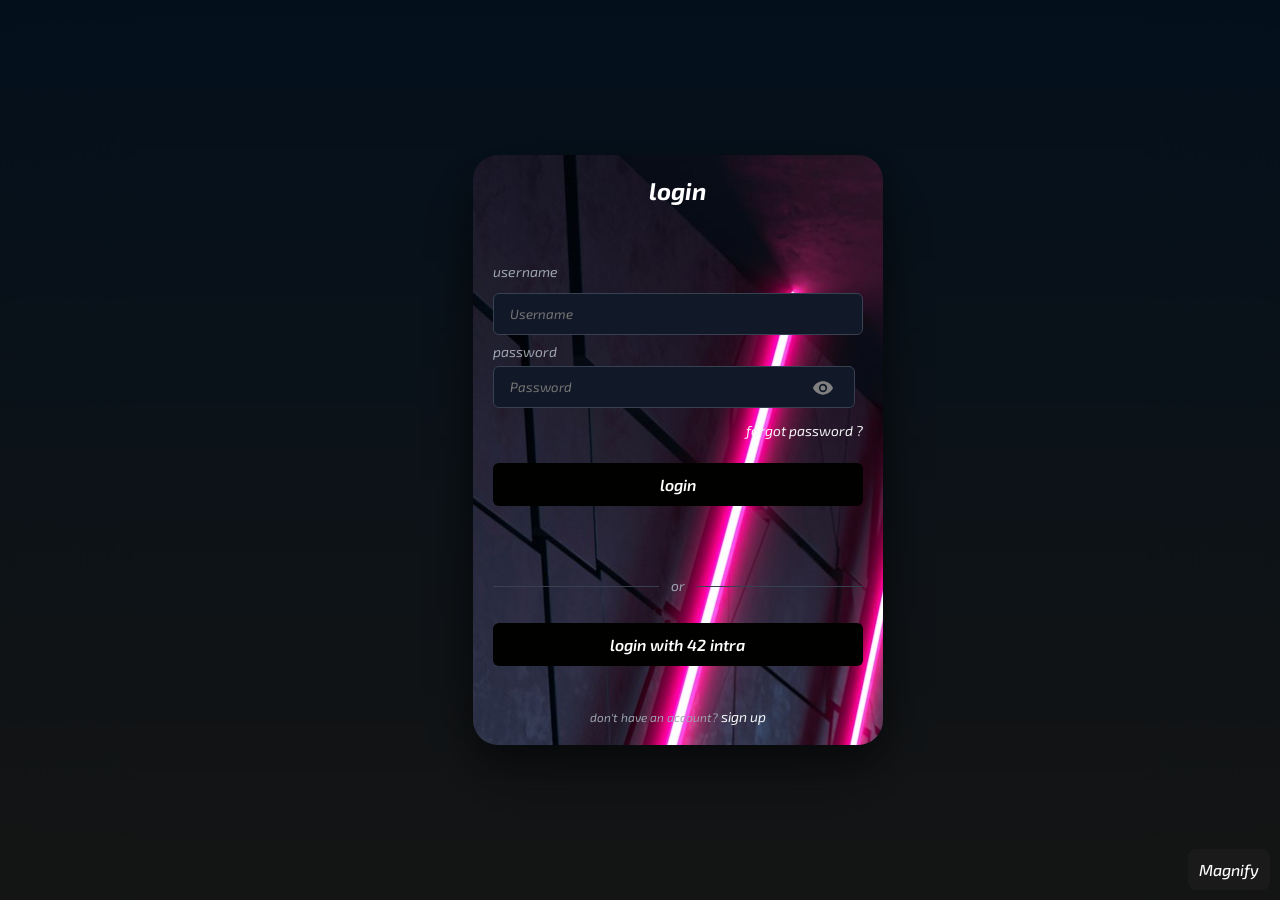
==== commit a51ec319: "puhs update of mehdi" ====
--- a/frontend/front/index.html
+++ b/frontend/front/index.html
@@ -9,8 +9,8 @@
         <link rel="stylesheet" href="styles/style.css">
         <link rel="stylesheet" href="https://cdnjs.cloudflare.com/ajax/libs/font-awesome/6.0.0-beta3/css/all.min.css" integrity="sha512-Fo3rlrZj/k7ujTnHg4CGR2D7kSs0v4LLanw2qksYuRlEzO+tcaEPQogQ0KaoGN26/zrn20ImR1DfuLWnOo7aBA==" crossorigin="anonymous" referrerpolicy="no-referrer" />
         <link rel="stylesheet" href="styles/profile.css">
+        <link rel="stylesheet" href="styles/game.css">
         <link rel="stylesheet" href="styles/tournament.css">
-        <link rel="stylesheet" href="styles/game.css">
         <link href='https://unpkg.com/boxicons@2.1.4/css/boxicons.min.css' rel='stylesheet'>
         <link rel="stylesheet" href="https://cdnjs.cloudflare.com/ajax/libs/font-awesome/6.0.0-beta3/css/all.min.css">
         <link id="bootstrap-id" href="" rel="stylesheet">
@@ -88,6 +88,7 @@
                 </li>
 
             </ul>
+            <div id="google_translate_element" class="translate-container"></div>
         </div>
 
         <!-- <nav class="navbar"> -->
@@ -121,8 +122,8 @@
                                     <p id="name-search"></p>
                                 </div>
                                 <div class="container-out-friend" id="button-friend">
-                                    <button >profile</button>
-                                </div>
+                                   <a href="/eachprofile" data-view="/eachprofile" id="goToeachProfile"><button>profile</button></a>
+                                </div>  
                                 <div class="container-out-friend2" id="button-friend2">
                                     <button >No profile</button>
                                 </div>
@@ -134,7 +135,7 @@
                             <div class="profile">
                                 <img class="avatars" src="" alt="">
                                 <div class="container-notification">
-                                    <p id="nameNotification">Abdelkarim hajji</p>
+                                    <p id="nameNotification" class="display-name"></p>
                                     <p>2 unread notifications</p>
                                 </div>
                                 <div class="icon-down">
@@ -157,8 +158,30 @@
         </div>
         <!-- <div id="loginn">
         </div> -->
+         <!-- Toggle Button -->
+        <div style="position: fixed; bottom: 10px; right: 10px;">
+            <button id="toggleSize" style="padding: 10px; font-size: 1em;">Magnify</button>
+        </div>
 
+        <script type="text/javascript">
+            // JavaScript to toggle large text
+            const toggleSizeButton = document.getElementById('toggleSize');
+            const bodyElement = document.body;
+
+            toggleSizeButton.addEventListener('click', () => {
+                bodyElement.classList.toggle('large-text');
+            });
+        </script>
         <script type="module" src="app.js"> </script>
+        <script type="text/javascript">
+            function googleTranslateElementInit() {
+                new google.translate.TranslateElement(
+                    {pageLanguage: 'en'},
+                    'google_translate_element'
+                );
+            } 
+      </script>
+      <script type="text/javascript" src="https://translate.google.com/translate_a/element.js?cb=googleTranslateElementInit"></script>
         <script src="https://code.jquery.com/jquery-3.5.1.slim.min.js"></script>
         <script src="https://cdn.jsdelivr.net/npm/@popperjs/core@2.9.3/dist/umd/popper.min.js"></script>
         <script src="https://stackpath.bootstrapcdn.com/bootstrap/4.5.2/js/bootstrap.min.js"></script>
--- a/frontend/front/styles/tournament.css
+++ b/frontend/front/styles/tournament.css
@@ -1116,7 +1116,7 @@
 
 .container-chat .container-main .container-outputs .container-out-friend
 {
-    width: 20%;
+    width: 30%;
     height: 100%;
     display: flex;
     justify-content: center;
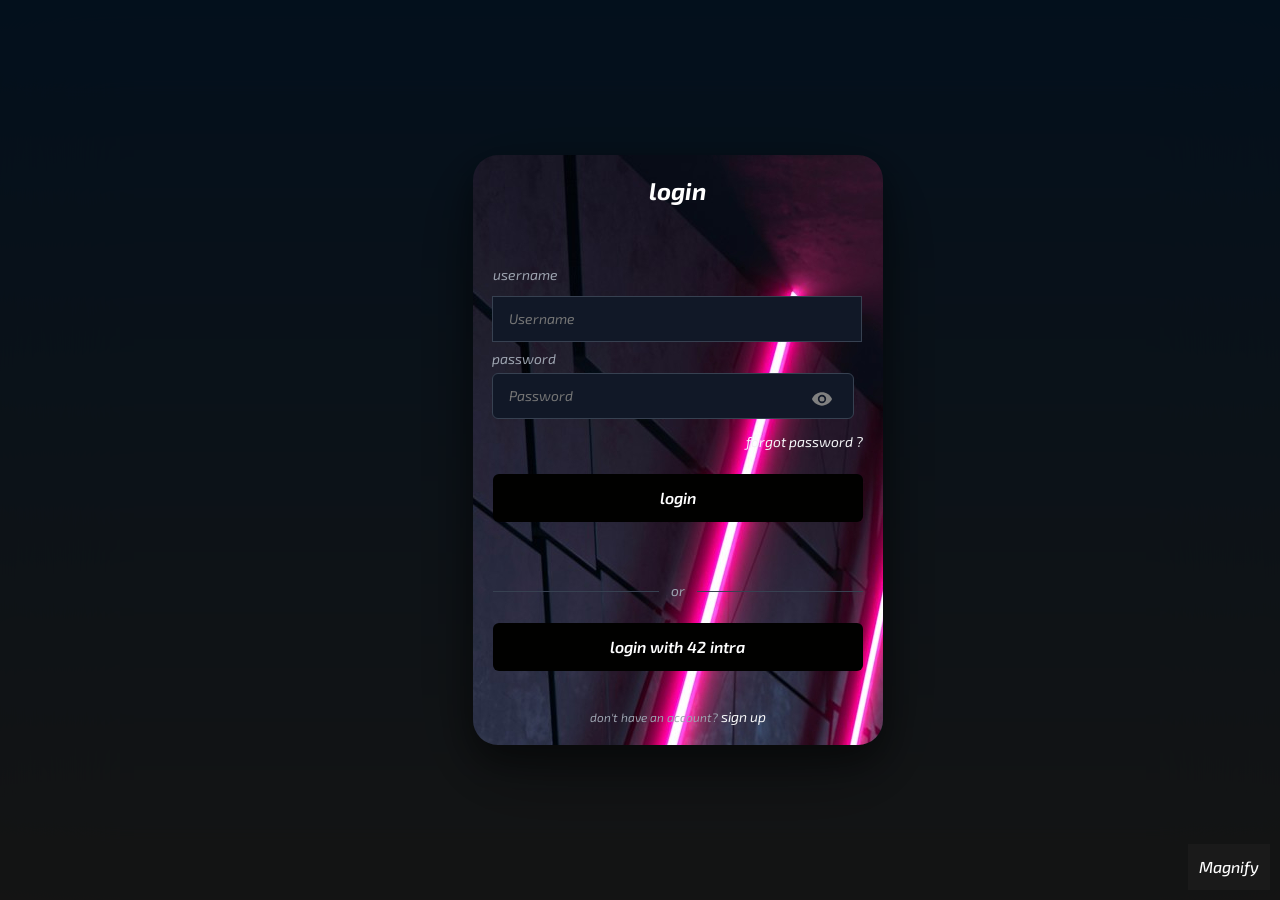
==== commit 192eb43c: "push to karim i add bostrap" ====
--- a/frontend/front/index.html
+++ b/frontend/front/index.html
@@ -13,7 +13,8 @@
         <link rel="stylesheet" href="styles/tournament.css">
         <link href='https://unpkg.com/boxicons@2.1.4/css/boxicons.min.css' rel='stylesheet'>
         <link rel="stylesheet" href="https://cdnjs.cloudflare.com/ajax/libs/font-awesome/6.0.0-beta3/css/all.min.css">
-        <link id="bootstrap-id" href="" rel="stylesheet">
+        <!-- <link id="bootstrap-id" href="" rel="stylesheet"> -->
+        <link href="https://cdn.jsdelivr.net/npm/bootstrap@5.3.0/dist/css/bootstrap.min.css" rel="stylesheet">
 
         <title>ft_transendence</title>
     </head>
@@ -22,6 +23,7 @@
         <!-- <header id="search-bar"> -->
         <!---->
         <!-- </header> -->
+        <div class="removeNotifcationBackground" ></div>
         <div class="sidebar" id="navbar">
             <div class="top">
                 <div class="logo">
@@ -111,8 +113,8 @@
                         <div class="container-search" style="position: relative;">
                             <div class="search">
                                 <input type="search" placeholder="Search for people" id="input_search">
-                                <i class="fa-solid fa-magnifying-glass"></i>
-                                <i class="fa-solid fa-delete-left" id="delete"></i> 
+                                <i class="fa-solid fa-magnifying-glass text-danger"></i>
+                                <i class="fa-solid fa-delete-left text-danger" id="delete"></i> 
                             </div>
                             <div class="container-outputs" id="container-outputs">
                                 <div class="container-out-image">
@@ -127,19 +129,24 @@
                                 <div class="container-out-friend2" id="button-friend2">
                                     <button >No profile</button>
                                 </div>
+                                
                             </div>
-
+                            
                         </div>
                         
                         <div class="container-profile">
                             <div class="profile">
+                                <div class="poupap-notifacation" id="poupapNotification" style="display: none;">
+                                   
+                                    
+                                </div>
                                 <img class="avatars" src="" alt="">
                                 <div class="container-notification">
                                     <p id="nameNotification" class="display-name"></p>
                                     <p>2 unread notifications</p>
                                 </div>
                                 <div class="icon-down">
-                                    <div class="container-icon">
+                                    <div class="container-icon" id="iconDownbutton">
                                         <i class="fa-solid fa-caret-down"></i>
                                     </div>
                                 </div>
@@ -173,6 +180,7 @@
             });
         </script>
         <script type="module" src="app.js"> </script>
+        <script type="module" src="profile.js"> </script>
         <script type="text/javascript">
             function googleTranslateElementInit() {
                 new google.translate.TranslateElement(
@@ -181,6 +189,10 @@
                 );
             } 
       </script>
+      <script 
+      src="https://cdn.jsdelivr.net/npm/bootstrap@5.3.0/dist/js/bootstrap.bundle.min.js" 
+      integrity="sha384-kenU1KFdBIe4zVF0s0G1M5b4hcpxyD9F7jL+7HAuoDl4tv4CxH6t1fVr56p+hx9" 
+      crossorigin="anonymous"></script>
       <script type="text/javascript" src="https://translate.google.com/translate_a/element.js?cb=googleTranslateElementInit"></script>
         <script src="https://code.jquery.com/jquery-3.5.1.slim.min.js"></script>
         <script src="https://cdn.jsdelivr.net/npm/@popperjs/core@2.9.3/dist/umd/popper.min.js"></script>
--- a/frontend/front/styles/style.css
+++ b/frontend/front/styles/style.css
@@ -28,7 +28,12 @@
     padding: 0;
     box-sizing: border-box;
 }
-
+ol, ul{
+    padding-left: 0 !important;
+}
+p{
+    margin-bottom: 0    !important;
+}
 html, body {
     height: 100%;
     background-image: linear-gradient(var(--blue) , var(--base2));
@@ -386,6 +391,9 @@
     border-radius:   100%;
     border: 1px  solid #eee;
     object-fit: cover;
+
+
+
 }
 
 .sidebar {
@@ -406,6 +414,7 @@
     transition: all 0.5s ease;
     z-index: 5;
 }
+
 
 
 .sidebar.active {
@@ -666,11 +675,13 @@
 }
 
 .chat-interface {
-    background-image: url("../images/lsd.jpg");
+    /* background-image: url("../images/background.jpg"); */
+    background-position: center;
+    background-position: 50% 0% 50% 100%; 
     /* filter: blur(8px);
     -webkit-filter: blur(8px); */
     /* background-image: linear-gradient(var(--red) , var(--black)); */
-    /* background-color: #000000; */
+    background-color: #000000;
     border-radius: 8px;
     height: 100%;
     display: flex;
@@ -788,27 +799,47 @@
     right: 0;
     top: 100%;
     background-color: #222222;
-    border-radius: 4px;
+    border-radius: 10px;
     box-shadow: 0 2px 10px rgba(0, 0, 0, 0.1);
     z-index: 10;
+    width: 150px;
+    display: flex;
+    flex-direction: column;
+    align-items: center;
+    height: 100px;
+    box-sizing: border-box;
+    padding-top: 20px;
 }
 
 #chatOptionsMenu button {
     display: block;
-    width: 100%;
+    width: 70%;
     padding: 0.5rem 1rem;
     text-align: left;
     background: none;
     border: none;
     color: #ffffff;
     cursor: pointer;
-}
-
+    background-color: #333333;
+    text-align: center;
+    display: flex;
+    justify-content: center;
+    align-items: center;
+    
+}
+#chatOptionsMenu  .block-user
+{
+    color: red;
+    margin-bottom: 20px;
+}
 #chatOptionsMenu button:hover {
-    background-color: #333333;
+    transition: 0.5s all;
+    background-color: #1d1d1d;
 }
 
 .messages-container {
+    background-image: url("../images/background.jpg");
+    background-position: center;
     flex: 1;
     padding: 1.5rem;
     overflow-y: auto;
@@ -821,13 +852,14 @@
     max-width: 70%;
     padding: 0.8rem 1rem;
     border-radius: 1rem;
+    background-color: black;
     color: #ffffff;
     width: 300px; /* Adjust this value to fine-tune the width */
 }
 
 .messages.sent {
     align-self: flex-end;
-    background-color: #99185d23;
+    background-color: #000000;
     border-bottom-right-radius: 0.2rem;
 }
 
@@ -916,7 +948,7 @@
 }
 
 .hidden {
-    display: none;
+    visibility: hidden;
 }
 
 @media (max-width: 768px) {
@@ -965,7 +997,7 @@
     display: flex;
     justify-content: center; /* Horizontally center */
     align-items: center;    /* Vertically center */
-    height: 100vh;          /* Make the container fill the viewport */
+    height: 100vh;          /* Make the container fill the viewport */  
     text-align: center;     /* Center text inside the div */
     margin: 0;              /* Remove default margin */
 }
@@ -975,3 +1007,9 @@
     font-size: 30px;
 }
 
+
+
+.chat-header-left #chatHeaderName
+{
+    cursor: pointer !important;
+}
--- a/frontend/front/styles/profile.css
+++ b/frontend/front/styles/profile.css
@@ -234,6 +234,7 @@
     align-items:end;
 }
 
+
 @media(max-width: 1987px)
 {
     .container-top .container-profile   
@@ -245,7 +246,7 @@
 
 .container-top .container-profile .profile
 {
-    width: 45% ;
+    width: 285px;
     height: 54px ;
     background-color: rgba(233, 233, 233, 0.11) ;
     border-radius: 10px ;
@@ -255,7 +256,136 @@
     box-sizing: border-box ;
     padding-left: 5px ;
     flex-direction: row;
-}
+    background-color: red;
+    position: relative;
+}
+    .container-top .container-profile .profile .poupap-notifacation
+    {
+        
+        position: absolute;
+        left: 0;
+        top: 60px;
+        width: 285px;
+        height: 300px;
+        background-image: url('../images/background.jpg');
+        border-radius: 10px;
+        z-index: 10;
+        display: flex;
+        flex-direction: column;
+        align-items: center;
+        box-sizing: border-box;
+        padding-top: 10px;
+        overflow-y: scroll;
+        z-index: 1000000;
+        display: none;
+    }
+    
+    .container-top .container-profile .profile .poupap-notifacation .container-request
+    {
+        width: 90%;
+        /* height: 50px; */
+        padding: 5px 1px 5px 1px;
+        background-color: black;
+        border-radius: 10px;
+        display: flex;
+        margin-bottom: 10px;
+    }
+
+    .container-top .container-profile .profile .poupap-notifacation .container-request .first-img
+    {
+        width: 70px;
+        height: 100%;
+        display: flex;
+        justify-content: center;
+        align-items: center;
+        /* background-color: red; */
+    }
+    .container-top .container-profile .profile .poupap-notifacation .container-request .first-img img
+    {
+        width: 38px;
+        height: 38px;
+        border-radius: 50%;
+    }
+
+    .container-top .container-profile .profile .poupap-notifacation .container-request .second-name
+    {
+        width: 37%;
+        display: flex;
+        align-items: center;
+        color: white;
+    }
+
+    .container-top .container-profile .profile .poupap-notifacation .container-request .third-button
+    {
+        width: 35%;
+        display: flex;
+        justify-content: center;
+        align-items: center;
+    }
+    .container-top .container-profile .profile .poupap-notifacation .container-request .third-button button
+    {
+        width: 70px;
+        height: 30px;
+        background-color: #99185D;
+        color: white;
+        border: 1px solid black;
+        border-radius: 5px;
+        cursor: pointer;
+        padding: 0;
+        font-size: 14px;
+    }
+    .container-top .container-profile .profile .poupap-notifacation .container-request .third-button button:hover
+    {
+        transition: 0.5s all;
+        background-color: #66103E;
+    }
+
+
+
+
+
+    .container-top .container-profile .profile img
+    {
+        width: 40px;
+        border-radius: 50%;
+    }
+    .container-top .container-profile .profile .container-notification
+    {
+        box-sizing: border-box;
+        padding-left: 20px;
+        padding-top: 5px;
+        height: 100%;
+        width: 80%;
+        overflow: hidden;
+        white-space: nowrap;
+        text-overflow: ellipsis;
+    }
+
+
+
+
+
+
+
+
+    .removeNotifcationBackground
+    {
+        position: fixed;
+        left: 0;
+        top: 0;
+        background-color: rgba(0, 0, 0, 0.772);
+        width: 100vw;
+        height: 100vh;
+        z-index: 6;
+        display: none;
+    }
+
+
+
+
+
+
+
 
 .container-top .container-profile .profile img
 {
@@ -633,7 +763,7 @@
 
 .midle-side .container-update-info .container-input p
 {
-    margin-bottom: 13px;
+    margin-bottom: 13px !important;
 }
 .midle-side .container-update-info .container-input i
 {
@@ -655,7 +785,7 @@
 
 .midle-side .container-update-info .container-email p
 {
-    margin-bottom: 10px;
+    margin-bottom: 10px !important;
     color: rgba(255, 255, 255, 0.796);
 }
 .midle-side .container-update-info .container-email input
@@ -905,7 +1035,7 @@
 .child-container-profile-left .container-chalange
 {
     width: 90%;
-    height: 47%;
+    height: 62%;
     border-radius: 20px;
     border: 1px solid rgba(255, 255, 255, 0.691);
     display: flex;
@@ -979,7 +1109,7 @@
     font-size: 0.1em;
     font-weight: 300;
     width: 60px;
-    height: 14px;
+    height: 14px !important;
     position: absolute;
     bottom: -5px;
     border-top-right-radius: 7px;
@@ -1059,10 +1189,11 @@
     .container-edit .container-card-edit
     {
         /* opacity: 0.8; */
-        background-image: url('./../images/and');
+        background-image: url('./../images/background.jpg');
+        background-size: cover;
+        background-position: center;
         width: 600px;
         height: 600px;
-        background-color: black;
         border-radius: 20px;
         padding-top: 35px;
     }
@@ -1237,3 +1368,16 @@
         background-color: rgba(0, 0, 0, 0.269); /* Darker green on hover */
     }
 
+
+
+.avatars
+{
+    /* width: 100px; */
+    /* height: 100px; */
+    /* border-radius: 50%; */
+    /* object-fit: cover; */
+
+    border-radius:   100%;
+    border: 1px  solid #eee;
+
+}
--- a/frontend/front/styles/tournament.css
+++ b/frontend/front/styles/tournament.css
@@ -244,7 +244,7 @@
 
 .container-top .container-profile .profile
 {
-    width: 45%;
+    width: 285px;
     height: 54px;
     background-color: rgba(233, 233, 233, 0.11);
     border-radius: 10px;
@@ -253,6 +253,7 @@
     align-items: center;
     box-sizing: border-box;
     padding-left: 5px;
+    /* background-color: red; */
 }
 
 .container-top .container-profile .profile img
@@ -321,6 +322,15 @@
     cursor: pointer;
 }
 
+.container-main-home2
+{
+    width: 100%;
+    height: 89vh;
+    display: flex;
+    justify-content: center;
+    align-items: center;
+    display: none;
+}
 
 .container-main-home
 {
@@ -356,7 +366,7 @@
     border: 2px solid rgb(118, 118, 118);
     background-color: #99185d23;
     padding: 15px;
-    /* overflow: hidden; */
+    overflow: hidden;
 }
 
 
@@ -526,9 +536,9 @@
     width: 150px;
     height: 50px;
     border-radius: 10px;
-    border: 1px solid white;
-    color: white;
-    background-color: var(--red);
+    border: 1px solid rgba(255, 255, 255, 0.482);
+    color: white;
+    background-color:#99185D;
     cursor: pointer;
     font-size:0.9em;
 }
@@ -779,14 +789,14 @@
     margin-bottom: 25px;
 }
 
-.bottom .container-bottom .container-details .first-side .container-row::after
+/* .bottom .container-bottom .container-details .first-side .container-row::after
 {
     content: "";
     position: absolute;
     left: 0;
     width: 12px;
     height: 70px;
-    background-color: #f93636;
+    background-color: var(--after-color, #f93636);
     border-top-right-radius: 10px;
     border-bottom-right-radius: 10px;
 }
@@ -798,10 +808,11 @@
     right: 2.5px;
     width: 12px;
     height: 70px;
-    background-color: #43C07D;
+    
+    background-color: var(--before-color, #43C07D);
     border-top-left-radius: 10px;
     border-bottom-left-radius: 10px;
-}
+} */
 
 .bottom .container-bottom .container-details .first-side .container-row .child-container-row
 {
@@ -1172,3 +1183,381 @@
     background-color: rgb(173, 1, 1);
     transition: 0.5s all;
 }
+
+
+
+
+
+
+
+
+
+
+.parent-container-join-tournament
+{
+    position: fixed;
+    left: 0;
+    top: 0;
+    background-color: rgba(0, 0, 0, 0.338);
+    width: 100vw;
+    height: 100vh;
+    z-index: 12;
+    display: flex;
+    justify-content: center;
+    align-items: center;
+    display: none;
+}
+
+.parent-container-join-tournament .container-box
+{
+    width: 800px;
+    height: 670px;
+    background-color: black;
+    border-radius: 15px;
+    display: flex;
+    flex-direction: column;
+    align-items: center;
+}
+.parent-container-join-tournament .container-box .container-icon
+{
+    box-sizing: border-box;
+    padding-right: 15px;
+    padding-top: 15px;
+    color: white;
+    display: flex;
+    justify-content: end;
+    width: 100%;
+}
+.parent-container-join-tournament .container-box .container-icon i
+{
+    font-size: 20px;
+    margin-bottom: 10px;
+    cursor: pointer;
+}
+.parent-container-join-tournament .container-box .container-title
+{
+    height: 100px;
+    width: 100%;
+    display: flex;
+    justify-content: center;
+    align-items: center;
+    padding-left: 0;
+}
+.parent-container-join-tournament .container-box .container-title p
+{
+    color: white;
+    font-size: 30px;
+    /* font-weight: bold; */
+}
+.parent-container-join-tournament .container-box .container-desc
+{
+    color: white;
+    width: 100%;
+    text-align: center;
+    margin-bottom: 40px;
+}
+.parent-container-join-tournament .container-box .container-friends
+{
+    width: 450px;
+    height: 350px;
+    background-image: url('../images/background.jpg');
+    overflow-y: scroll;
+    box-sizing: border-box;
+    padding: 10px;
+    padding-top: 25px;
+    border-radius: 15px;
+    display: flex;
+    align-items: center;
+    flex-direction: column;
+    padding-bottom: 20px;
+    margin-bottom: 40px;
+}
+.parent-container-join-tournament .container-box .container-friends .container-friend
+{
+    width: 90%;
+    /* height: 50px; */
+    border-radius: 10px;
+    background-color: black;
+    display: flex;
+    margin-bottom: 15px;
+    padding-top: 10px;
+    padding-bottom: 10px;
+}
+
+.parent-container-join-tournament .container-box .container-friends .container-friend .container-img
+{
+    width: 70px;
+    height: 100%;
+    display: flex;
+    justify-content: center;
+    align-items: center;
+}
+
+.parent-container-join-tournament .container-box .container-friends .container-friend .container-img img
+{
+    width: 40px;
+    height: 40px;
+    border-radius: 50%;
+    object-fit: cover;
+}
+
+.parent-container-join-tournament .container-box .container-friends .container-friend .container-name
+{
+    width: 35%;
+    height: 100%;
+    display: flex;
+    align-items: center;
+    color: white;
+    overflow: hidden;
+}
+.parent-container-join-tournament .container-box .container-friends .container-friend .container-button
+{
+    width: 46%;
+    height: 100%;
+    display: flex;
+    align-items: center;
+    justify-content: space-around;
+    box-sizing: border-box;
+    padding-right: 2px;
+}
+.parent-container-join-tournament .container-box .container-friends .container-friend .container-button button
+{
+    width: 70px;
+    height: 35px;
+    cursor: pointer;
+    color: white;
+    border: 1px solid black;
+    border-radius: 5px;
+    font-size: 14px;
+    padding: 0;
+    background-color: #99185D;
+}
+
+.parent-container-join-tournament .container-box .container-friends .container-friend .container-button button:hover{
+    transition: 0.5s all;
+    background-color: #66103E;
+}
+
+
+.parent-container-join-tournament .container-box .container-start
+{
+    color: white;
+}
+
+.parent-container-join-tournament .container-box .container-start button
+{
+    width: 100px;
+    height: 35px;
+    color: white;
+    background-color: #99185D;
+    border: 1px solid black;
+    border-radius: 5px;
+    cursor: pointer;
+    padding: 0;
+    font-size: 15px;
+}
+.parent-container-join-tournament .container-box .container-start button:hover
+{
+    transition: 0.5s all;
+    background-color: #66103E;
+}
+
+.loader {
+    border: 12px solid black;
+    border-radius: 50%;
+    border-top: 12px solid #66103E;
+    width: 100px;
+    height: 100px;
+    -webkit-animation: spin 2s linear infinite; /* Safari */
+    animation: spin 2s linear infinite;
+    /* display: none; */
+  }
+
+  /* Safari */
+  @-webkit-keyframes spin {
+    0% { -webkit-transform: rotate(0deg); }
+    100% { -webkit-transform: rotate(360deg); }
+  }
+  
+  @keyframes spin {
+    0% { transform: rotate(0deg); }
+    100% { transform: rotate(360deg); }
+  }
+
+  .containerCount
+  {
+    position: fixed;
+    left: 0;
+    top: 0;
+    width: 100%;
+    height: 100%;
+    background-color: rgba(0, 0, 0, 0.423);
+    z-index: 10;
+    display: none;
+    justify-content: center;
+    align-items: center;
+    color: #66103E;
+    font-weight: bold;
+    font-size: 50px;
+  }
+  
+  .containerCount .sircleCount
+  {
+    width: 160px;
+    height: 160px;
+    border-radius: 50%;
+    border: 15px solid #66103E;
+    display: flex;
+    justify-content: center;
+    align-items: center ;
+    cursor: pointer;
+  }
+
+
+
+
+  .containeStartGame
+  {
+    position: fixed;
+    z-index: 12;
+    width: 100%;
+    height: 100%;
+    left: 0;
+    top: 0;
+    display: flex;
+    justify-content: center;
+    align-items: center;
+    background-color: rgba(0, 0, 0, 0.38);
+    display: none;
+  }
+  .containeStartGame button
+  {
+    background-color: #66103E;
+  }
+
+
+
+
+
+
+
+
+
+
+
+
+
+
+  .child-container-chalange
+{
+    width: 93%;
+    /* height: 85px; */
+    border-radius: 15px !important;
+    display: flex;
+    border: 1px solid rgba(255, 255, 255, 0.691);
+    border-radius: 10px;
+    margin-bottom: 15px;
+    padding-top: 12px;
+    padding-bottom: 12px;
+    box-sizing: border-box;
+}
+
+.child-container-chalange .contaienr-chalange-img-left
+{
+    width: 40%;
+    height: 100%;
+    /* background-color: #272729; */
+    
+    display: flex;
+    align-items: center;
+    padding-left: 10px;
+    box-sizing: border-box;
+}
+
+.child-container-chalange .contaienr-chalange-img-left img
+{
+    width: 40px;
+    border-radius: 50%;
+}
+
+.child-container-chalange .contaienr-chalange-img-left p
+{
+    color: white;
+    margin-left: 10px;
+    font-weight: bold;
+}
+
+.child-container-chalange .container-VS2
+{
+    width: 20%;
+    height: 100%;
+    display: flex;
+    justify-content: center;
+    align-items: center;
+    color: rgba(255, 255, 255, 0.795);
+    font-weight: bold;
+    position: relative;
+    
+}
+
+.child-container-chalange .container-VS2::after
+{
+    content: "";
+    font-size: 0.1em;
+    font-weight: 300;
+    width: 100px;
+    height: 22px;
+    position: absolute;
+    bottom: -5px;
+    border-top-right-radius: 7px;
+    border-top-left-radius: 7px;
+    border: solid rgba(255, 255, 255, 0.691);
+    border-width: 1px 1px 0 1px;
+    display: flex;
+    justify-content: center;
+    align-items: center;
+}
+
+.child-container-chalange .contaienr-chalange-img-right
+{
+    width: 40%;
+    height: 100%;
+    display: flex;
+    align-items: center;
+    justify-content: end;
+    box-sizing: border-box;
+    padding-right: 10px;
+}
+
+.child-container-chalange .contaienr-chalange-img-right p
+{
+    color: white;
+    font-weight: bold;
+    margin-right:   10px;
+    
+}
+
+.child-container-chalange .contaienr-chalange-img-right img
+{
+    width: 40px;
+    border-radius: 50%;
+}
+.list-friends-profile
+{
+    overflow-y: scroll;
+    height: 570px;
+
+}
+
+.container-friends-profiles
+{
+    width: 100%;
+    height: 50px;
+    border-radius: 15px;
+    color: white;
+    display: flex;
+    justify-content: center;
+    align-items: center;
+    margin-bottom: 20px;
+    border: solid rgba(255, 255, 255, 0.691);
+}
